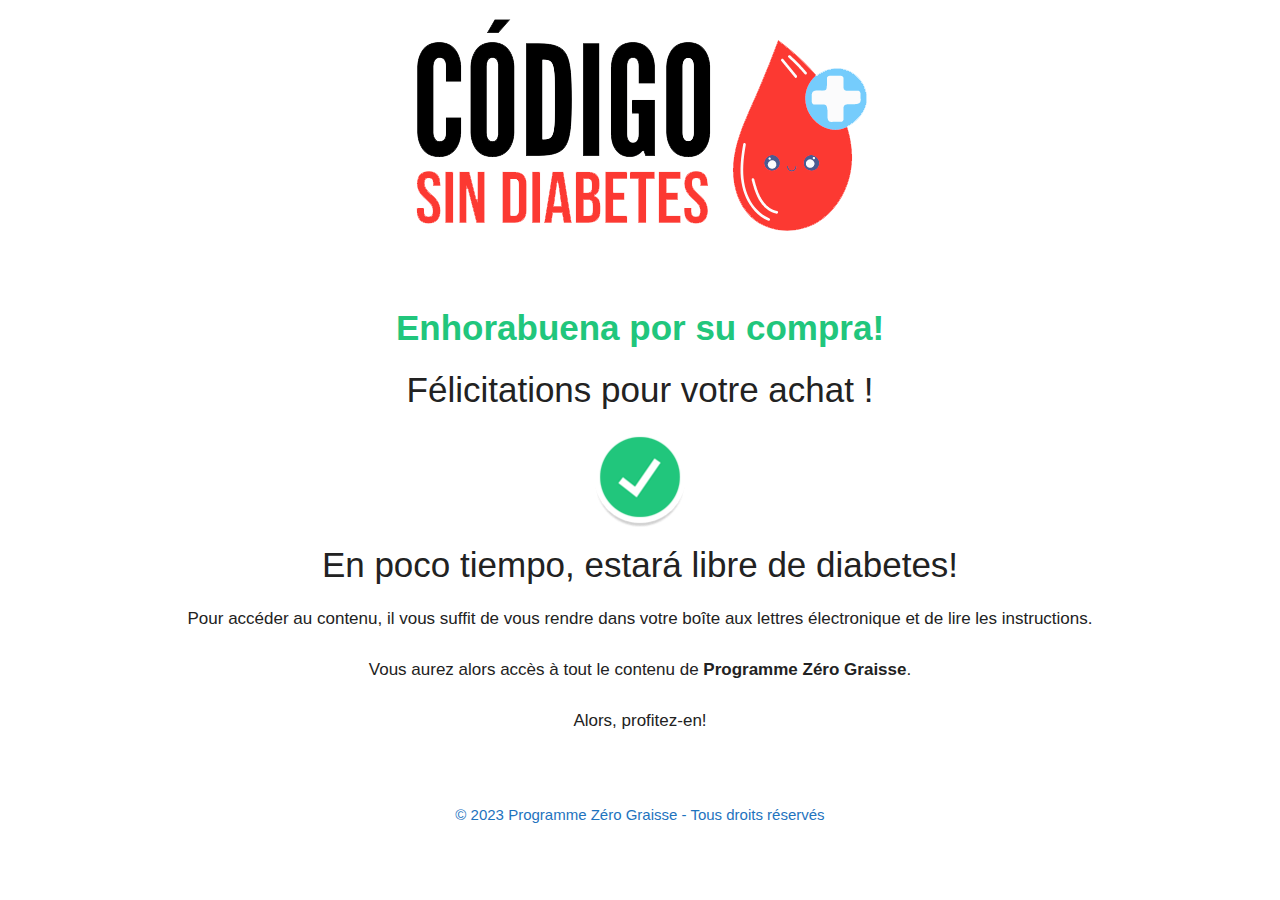
==== final/index.html @ b3cb6d5b "final" ====
<!DOCTYPE html>

<html lang="pt-BR"><head><meta http-equiv="Content-Type" content="text/html; charset=UTF-8">
	<META NAME="robots" CONTENT="noindex,nofollow">
	
<link rel="profile" href="https://gmpg.org/xfn/11">
<title>Programme Zéro Graisse</title>
<meta name="robots" content="max-image-preview:large">
<meta name="viewport" content="width=device-width, initial-scale=1">
<link rel="dns-prefetch" href="https://s.w.org/">
<link rel="stylesheet" id="wp-block-library-css" href="./index_files/style.min.css" media="all">
<link rel="stylesheet" id="generate-style-css" href="./index_files/main.min.css" media="all">
<style id="generate-style-inline-css">
body{background-color:var(--base-2);color:var(--contrast);}a{color:var(--accent);}a{text-decoration:underline;}.entry-title a, .site-branding a, a.button, .wp-block-button__link, .main-navigation a{text-decoration:none;}a:hover, a:focus, a:active{color:var(--contrast);}.wp-block-group__inner-container{max-width:1200px;margin-left:auto;margin-right:auto;}:root{--contrast:#222222;--contrast-2:#575760;--contrast-3:#b2b2be;--base:#f0f0f0;--base-2:#f7f8f9;--base-3:#ffffff;--accent:#1e73be;}.has-contrast-color{color:#222222;}.has-contrast-background-color{background-color:#222222;}.has-contrast-2-color{color:#575760;}.has-contrast-2-background-color{background-color:#575760;}.has-contrast-3-color{color:#b2b2be;}.has-contrast-3-background-color{background-color:#b2b2be;}.has-base-color{color:#f0f0f0;}.has-base-background-color{background-color:#f0f0f0;}.has-base-2-color{color:#f7f8f9;}.has-base-2-background-color{background-color:#f7f8f9;}.has-base-3-color{color:#ffffff;}.has-base-3-background-color{background-color:#ffffff;}.has-accent-color{color:#1e73be;}.has-accent-background-color{background-color:#1e73be;}.top-bar{background-color:#636363;color:#ffffff;}.top-bar a{color:#ffffff;}.top-bar a:hover{color:#303030;}.site-header{background-color:var(--base-3);}.main-title a,.main-title a:hover{color:var(--contrast);}.site-description{color:var(--contrast-2);}.mobile-menu-control-wrapper .menu-toggle,.mobile-menu-control-wrapper .menu-toggle:hover,.mobile-menu-control-wrapper .menu-toggle:focus,.has-inline-mobile-toggle #site-navigation.toggled{background-color:rgba(0, 0, 0, 0.02);}.main-navigation,.main-navigation ul ul{background-color:var(--base-3);}.main-navigation .main-nav ul li a, .main-navigation .menu-toggle, .main-navigation .menu-bar-items{color:var(--contrast);}.main-navigation .main-nav ul li:not([class*="current-menu-"]):hover > a, .main-navigation .main-nav ul li:not([class*="current-menu-"]):focus > a, .main-navigation .main-nav ul li.sfHover:not([class*="current-menu-"]) > a, .main-navigation .menu-bar-item:hover > a, .main-navigation .menu-bar-item.sfHover > a{color:var(--accent);}button.menu-toggle:hover,button.menu-toggle:focus{color:var(--contrast);}.main-navigation .main-nav ul li[class*="current-menu-"] > a{color:var(--accent);}.navigation-search input[type="search"],.navigation-search input[type="search"]:active, .navigation-search input[type="search"]:focus, .main-navigation .main-nav ul li.search-item.active > a, .main-navigation .menu-bar-items .search-item.active > a{color:var(--accent);}.main-navigation ul ul{background-color:var(--base);}.separate-containers .inside-article, .separate-containers .comments-area, .separate-containers .page-header, .one-container .container, .separate-containers .paging-navigation, .inside-page-header{background-color:var(--base-3);}.entry-title a{color:var(--contrast);}.entry-title a:hover{color:var(--contrast-2);}.entry-meta{color:var(--contrast-2);}.sidebar .widget{background-color:var(--base-3);}.footer-widgets{background-color:var(--base-3);}.site-info{background-color:var(--base-3);}input[type="text"],input[type="email"],input[type="url"],input[type="password"],input[type="search"],input[type="tel"],input[type="number"],textarea,select{color:var(--contrast);background-color:var(--base-2);border-color:var(--base);}input[type="text"]:focus,input[type="email"]:focus,input[type="url"]:focus,input[type="password"]:focus,input[type="search"]:focus,input[type="tel"]:focus,input[type="number"]:focus,textarea:focus,select:focus{color:var(--contrast);background-color:var(--base-2);border-color:var(--contrast-3);}button,html input[type="button"],input[type="reset"],input[type="submit"],a.button,a.wp-block-button__link:not(.has-background){color:#ffffff;background-color:#55555e;}button:hover,html input[type="button"]:hover,input[type="reset"]:hover,input[type="submit"]:hover,a.button:hover,button:focus,html input[type="button"]:focus,input[type="reset"]:focus,input[type="submit"]:focus,a.button:focus,a.wp-block-button__link:not(.has-background):active,a.wp-block-button__link:not(.has-background):focus,a.wp-block-button__link:not(.has-background):hover{color:#ffffff;background-color:#3f4047;}a.generate-back-to-top{background-color:rgba( 0,0,0,0.4 );color:#ffffff;}a.generate-back-to-top:hover,a.generate-back-to-top:focus{background-color:rgba( 0,0,0,0.6 );color:#ffffff;}@media (max-width:768px){.main-navigation .menu-bar-item:hover > a, .main-navigation .menu-bar-item.sfHover > a{background:none;color:var(--contrast);}}.nav-below-header .main-navigation .inside-navigation.grid-container, .nav-above-header .main-navigation .inside-navigation.grid-container{padding:0px 20px 0px 20px;}.site-main .wp-block-group__inner-container{padding:40px;}.separate-containers .paging-navigation{padding-top:20px;padding-bottom:20px;}.entry-content .alignwide, body:not(.no-sidebar) .entry-content .alignfull{margin-left:-40px;width:calc(100% + 80px);max-width:calc(100% + 80px);}.rtl .menu-item-has-children .dropdown-menu-toggle{padding-left:20px;}.rtl .main-navigation .main-nav ul li.menu-item-has-children > a{padding-right:20px;}@media (max-width:768px){.separate-containers .inside-article, .separate-containers .comments-area, .separate-containers .page-header, .separate-containers .paging-navigation, .one-container .site-content, .inside-page-header{padding:30px;}.site-main .wp-block-group__inner-container{padding:30px;}.inside-top-bar{padding-right:30px;padding-left:30px;}.inside-header{padding-right:30px;padding-left:30px;}.widget-area .widget{padding-top:30px;padding-right:30px;padding-bottom:30px;padding-left:30px;}.footer-widgets-container{padding-top:30px;padding-right:30px;padding-bottom:30px;padding-left:30px;}.inside-site-info{padding-right:30px;padding-left:30px;}.entry-content .alignwide, body:not(.no-sidebar) .entry-content .alignfull{margin-left:-30px;width:calc(100% + 60px);max-width:calc(100% + 60px);}.one-container .site-main .paging-navigation{margin-bottom:20px;}}/* End cached CSS */.is-right-sidebar{width:30%;}.is-left-sidebar{width:30%;}.site-content .content-area{width:100%;}@media (max-width:768px){.main-navigation .menu-toggle,.sidebar-nav-mobile:not(#sticky-placeholder){display:block;}.main-navigation ul,.gen-sidebar-nav,.main-navigation:not(.slideout-navigation):not(.toggled) .main-nav > ul,.has-inline-mobile-toggle #site-navigation .inside-navigation > *:not(.navigation-search):not(.main-nav){display:none;}.nav-align-right .inside-navigation,.nav-align-center .inside-navigation{justify-content:space-between;}.has-inline-mobile-toggle .mobile-menu-control-wrapper{display:flex;flex-wrap:wrap;}.has-inline-mobile-toggle .inside-header{flex-direction:row;text-align:left;flex-wrap:wrap;}.has-inline-mobile-toggle .header-widget,.has-inline-mobile-toggle #site-navigation{flex-basis:100%;}.nav-float-left .has-inline-mobile-toggle #site-navigation{order:10;}}
</style>

<link rel="stylesheet" id="generate-child-css" href="./index_files/style.css" media="all">

</head>

<body data-rsssl="1" class="page-template page-template-tema-personalizado page-template-tema-personalizado-php page page-id-197 wp-embed-responsive no-sidebar nav-float-right separate-containers header-aligned-left dropdown-hover full-width-content using-mouse" itemtype="https://schema.org/WebPage" itemscope="">

	
		<header class="site-header has-inline-mobile-toggle" id="masthead" aria-label="Site" itemtype="https://schema.org/WPHeader" itemscope="">
			<div class="inside-header grid-container">
				<div class="site-branding">
						<p class="main-title" itemprop="headline"><img src="./index_files/sinsin-logo-pequeno-sem-fundo.png"></p>
						
					</div>	<nav class="main-navigation mobile-menu-control-wrapper" id="mobile-menu-control-wrapper" aria-label="Mobile Toggle">
				<button data-nav="site-navigation" class="menu-toggle" aria-controls="primary-menu" aria-expanded="false">
			<span class="gp-icon icon-menu-bars"><svg viewBox="0 0 512 512" aria-hidden="true" xmlns="http://www.w3.org/2000/svg" width="1em" height="1em"><path d="M0 96c0-13.255 10.745-24 24-24h464c13.255 0 24 10.745 24 24s-10.745 24-24 24H24c-13.255 0-24-10.745-24-24zm0 160c0-13.255 10.745-24 24-24h464c13.255 0 24 10.745 24 24s-10.745 24-24 24H24c-13.255 0-24-10.745-24-24zm0 160c0-13.255 10.745-24 24-24h464c13.255 0 24 10.745 24 24s-10.745 24-24 24H24c-13.255 0-24-10.745-24-24z"></path></svg><svg viewBox="0 0 512 512" aria-hidden="true" xmlns="http://www.w3.org/2000/svg" width="1em" height="1em"><path d="M71.029 71.029c9.373-9.372 24.569-9.372 33.942 0L256 222.059l151.029-151.03c9.373-9.372 24.569-9.372 33.942 0 9.372 9.373 9.372 24.569 0 33.942L289.941 256l151.03 151.029c9.372 9.373 9.372 24.569 0 33.942-9.373 9.372-24.569 9.372-33.942 0L256 289.941l-151.029 151.03c-9.373 9.372-24.569 9.372-33.942 0-9.372-9.373-9.372-24.569 0-33.942L222.059 256 71.029 104.971c-9.372-9.373-9.372-24.569 0-33.942z"></path></svg></span><span class="screen-reader-text">Menu</span>		</button>
	</nav>
			<nav class="main-navigation sub-menu-right" id="site-navigation" aria-label="Primary" itemtype="https://schema.org/SiteNavigationElement" itemscope="">
			<div class="inside-navigation grid-container">
								<button class="menu-toggle" aria-controls="primary-menu" aria-expanded="false">
					<span class="gp-icon icon-menu-bars"><svg viewBox="0 0 512 512" aria-hidden="true" xmlns="http://www.w3.org/2000/svg" width="1em" height="1em"><path d="M0 96c0-13.255 10.745-24 24-24h464c13.255 0 24 10.745 24 24s-10.745 24-24 24H24c-13.255 0-24-10.745-24-24zm0 160c0-13.255 10.745-24 24-24h464c13.255 0 24 10.745 24 24s-10.745 24-24 24H24c-13.255 0-24-10.745-24-24zm0 160c0-13.255 10.745-24 24-24h464c13.255 0 24 10.745 24 24s-10.745 24-24 24H24c-13.255 0-24-10.745-24-24z"></path></svg><svg viewBox="0 0 512 512" aria-hidden="true" xmlns="http://www.w3.org/2000/svg" width="1em" height="1em"><path d="M71.029 71.029c9.373-9.372 24.569-9.372 33.942 0L256 222.059l151.029-151.03c9.373-9.372 24.569-9.372 33.942 0 9.372 9.373 9.372 24.569 0 33.942L289.941 256l151.03 151.029c9.372 9.373 9.372 24.569 0 33.942-9.373 9.372-24.569 9.372-33.942 0L256 289.941l-151.029 151.03c-9.373 9.372-24.569 9.372-33.942 0-9.372-9.373-9.372-24.569 0-33.942L222.059 256 71.029 104.971c-9.372-9.373-9.372-24.569 0-33.942z"></path></svg></span><span class="mobile-menu">Menu</span>				</button>
						<div id="primary-menu" class="main-nav"></div>
					</div>
		</nav>
					</div>
		</header>
		
	<div class="site grid-container container hfeed" id="page">
				<div class="site-content" id="content">
			
	<div class="content-area" id="primary">
		<main class="site-main" id="main">
			
<article id="post-197" class="post-197 page type-page status-publish" itemtype="https://schema.org/CreativeWork" itemscope="">
	<div class="inside-article">
		
			<header class="entry-header" aria-label="Conteúdo">
							</header>

			
		<div class="entry-content" itemprop="text">
			
<h2 class="has-text-align-center"><mark style="background-color:rgba(0, 0, 0, 0);color:#21c67c" class="has-inline-color"><strong>Enhorabuena por su compra!</strong></mark></h2>



<h2 class="has-text-align-center">Félicitations pour votre achat !</h2>


<div class="wp-block-image">
<figure class="aligncenter size-full"><img width="93" height="96" src="./index_files/ico_sucesso.png" alt="" class="wp-image-206"></figure></div>


<h2 class="has-text-align-center">En poco tiempo, estará libre de diabetes!</h2>



<p class="has-text-align-center">Pour accéder au contenu, il vous suffit de vous rendre dans votre boîte aux lettres électronique et de lire les instructions.</p>



<p class="has-text-align-center">Vous aurez alors accès à tout le contenu de <strong>Programme Zéro Graisse</strong>.</p>



<p class="has-text-align-center">Alors, profitez-en!</p>
		</div>

			</div>
</article>
		</main>

			</div>
	
	
	
	</div>
</div>


<div class="site-footer">
			<footer class="site-info" aria-label="Site" itemtype="https://schema.org/WPFooter" itemscope="">
			<div class="inside-site-info grid-container">
								<div class="copyright-bar">
					<a href=""><span class="copyright">© 2023 <span id="site-name-footer">Programme Zéro Graisse</span></span> - Tous droits réservés</a>				</div>
			</div>
		</footer>
		</div>

<script id="generate-a11y">!function(){"use strict";if("querySelector"in document&&"addEventListener"in window){var e=document.body;e.addEventListener("mousedown",function(){e.classList.add("using-mouse")}),e.addEventListener("keydown",function(){e.classList.remove("using-mouse")})}}();</script>

<script id="generate-menu-js-extra">
var generatepressMenu = {"toggleOpenedSubMenus":"1","openSubMenuLabel":"Open Sub-Menu","closeSubMenuLabel":"Close Sub-Menu"};
</script>
<script src="./index_files/menu.min.js.download" id="generate-menu-js"></script>

<style>
#masthead{background-color: ; color: #FFFFFF; font-size: 1.5em; font-weight: bold;}
#primary-menu{background-color: ;color: #FFFFFF;}
header h1{color: #21c67c;}

	.inside-header{justify-content: center;flex-direction: column;text-align: center;}
	#site-navigation{margin: 0 !important;}
</style>

	<script>
		//add texto
		document.getElementById("primary-menu").innerText = "";
		document.getElementById("site-name-footer").innerText = "Programme Zéro Graisse";
		
		//muda logo
		x=document.getElementsByClassName("main-title");  // Find the elements
		for(var i = 0; i < x.length; i++){
			x[i].innerHTML='<img src="./index_files/sinsin-logo-pequeno-sem-fundo.png"/>';    // Change the content
		}
	</script>

<script type="text/javascript" id="">window.smartlook||function(a){var b=smartlook=function(){b.api.push(arguments)},c=a.getElementsByTagName("head")[0];a=a.createElement("script");b.api=[];a.async=!0;a.type="text/javascript";a.charset="utf-8";a.src="https://web-sdk.smartlook.com/recorder.js";c.appendChild(a)}(document);smartlook("init","289cd731c115b1c9433d11e1bbe26d29918992ef",{region:"eu"});</script><script type="text/javascript" id="">(function(a,e,b,f,g,c,d){a[b]=a[b]||function(){(a[b].q=a[b].q||[]).push(arguments)};c=e.createElement(f);c.async=1;c.src="https://www.clarity.ms/tag/"+g;d=e.getElementsByTagName(f)[0];d.parentNode.insertBefore(c,d)})(window,document,"clarity","script","cnlszxvyq6");</script>
	
</body>
</html>
---- final/index_files/style.min.css ----
@charset "UTF-8";.wp-block-archives-dropdown label{display:block}.wp-block-avatar.aligncenter{text-align:center}.wp-block-audio{margin:0 0 1em}.wp-block-audio figcaption{margin-top:.5em;margin-bottom:1em}.wp-block-audio audio{width:100%;min-width:300px}.wp-block-button__link{color:#fff;background-color:#32373c;border-radius:9999px;box-shadow:none;cursor:pointer;display:inline-block;font-size:1.125em;padding:calc(.667em + 2px) calc(1.333em + 2px);text-align:center;text-decoration:none;word-break:break-word;box-sizing:border-box}.wp-block-button__link:active,.wp-block-button__link:focus,.wp-block-button__link:hover,.wp-block-button__link:visited{color:#fff}.wp-block-button__link.aligncenter{text-align:center}.wp-block-button__link.alignright{text-align:right}.wp-block-buttons>.wp-block-button.has-custom-width{max-width:none}.wp-block-buttons>.wp-block-button.has-custom-width .wp-block-button__link{width:100%}.wp-block-buttons>.wp-block-button.has-custom-font-size .wp-block-button__link{font-size:inherit}.wp-block-buttons>.wp-block-button.wp-block-button__width-25{width:calc(25% - var(--wp--style--block-gap, .5em)*0.75)}.wp-block-buttons>.wp-block-button.wp-block-button__width-50{width:calc(50% - var(--wp--style--block-gap, .5em)*0.5)}.wp-block-buttons>.wp-block-button.wp-block-button__width-75{width:calc(75% - var(--wp--style--block-gap, .5em)*0.25)}.wp-block-buttons>.wp-block-button.wp-block-button__width-100{width:100%;flex-basis:100%}.wp-block-buttons.is-vertical>.wp-block-button.wp-block-button__width-25{width:25%}.wp-block-buttons.is-vertical>.wp-block-button.wp-block-button__width-50{width:50%}.wp-block-buttons.is-vertical>.wp-block-button.wp-block-button__width-75{width:75%}.wp-block-button.is-style-squared,.wp-block-button__link.wp-block-button.is-style-squared{border-radius:0}.wp-block-button.no-border-radius,.wp-block-button__link.no-border-radius{border-radius:0!important}.is-style-outline>:where(.wp-block-button__link),:where(.wp-block-button__link).is-style-outline{border:2px solid;padding:.667em 1.333em}.is-style-outline>.wp-block-button__link:not(.has-text-color),.wp-block-button__link.is-style-outline:not(.has-text-color){color:currentColor}.is-style-outline>.wp-block-button__link:not(.has-background),.wp-block-button__link.is-style-outline:not(.has-background){background-color:transparent}.wp-block-buttons.is-vertical{flex-direction:column}.wp-block-buttons.is-vertical>.wp-block-button:last-child{margin-bottom:0}.wp-block-buttons>.wp-block-button{display:inline-block;margin:0}.wp-block-buttons.is-content-justification-left{justify-content:flex-start}.wp-block-buttons.is-content-justification-left.is-vertical{align-items:flex-start}.wp-block-buttons.is-content-justification-center{justify-content:center}.wp-block-buttons.is-content-justification-center.is-vertical{align-items:center}.wp-block-buttons.is-content-justification-right{justify-content:flex-end}.wp-block-buttons.is-content-justification-right.is-vertical{align-items:flex-end}.wp-block-buttons.is-content-justification-space-between{justify-content:space-between}.wp-block-buttons.aligncenter{text-align:center}.wp-block-buttons:not(.is-content-justification-space-between,.is-content-justification-right,.is-content-justification-left,.is-content-justification-center) .wp-block-button.aligncenter{margin-left:auto;margin-right:auto;width:100%}.wp-block-button.aligncenter,.wp-block-calendar{text-align:center}.wp-block-calendar tbody td,.wp-block-calendar th{padding:.25em;border:1px solid #ddd}.wp-block-calendar tfoot td{border:none}.wp-block-calendar table{width:100%;border-collapse:collapse}.wp-block-calendar table th{font-weight:400;background:#ddd}.wp-block-calendar a{text-decoration:underline}.wp-block-calendar table caption,.wp-block-calendar table tbody{color:#40464d}.wp-block-categories.alignleft{margin-right:2em}.wp-block-categories.alignright{margin-left:2em}.wp-block-code code{display:block;font-family:inherit;overflow-wrap:break-word;white-space:pre-wrap}.wp-block-columns{display:flex;margin-bottom:1.75em;box-sizing:border-box;flex-wrap:wrap!important;align-items:normal!important}@media (min-width:782px){.wp-block-columns{flex-wrap:nowrap!important}}.wp-block-columns.are-vertically-aligned-top{align-items:flex-start}.wp-block-columns.are-vertically-aligned-center{align-items:center}.wp-block-columns.are-vertically-aligned-bottom{align-items:flex-end}@media (max-width:781px){.wp-block-columns:not(.is-not-stacked-on-mobile)>.wp-block-column{flex-basis:100%!important}}@media (min-width:782px){.wp-block-columns:not(.is-not-stacked-on-mobile)>.wp-block-column{flex-basis:0;flex-grow:1}.wp-block-columns:not(.is-not-stacked-on-mobile)>.wp-block-column[style*=flex-basis]{flex-grow:0}}.wp-block-columns.is-not-stacked-on-mobile{flex-wrap:nowrap!important}.wp-block-columns.is-not-stacked-on-mobile>.wp-block-column{flex-basis:0;flex-grow:1}.wp-block-columns.is-not-stacked-on-mobile>.wp-block-column[style*=flex-basis]{flex-grow:0}:where(.wp-block-columns.has-background){padding:1.25em 2.375em}.wp-block-column{flex-grow:1;min-width:0;word-break:break-word;overflow-wrap:break-word}.wp-block-column.is-vertically-aligned-top{align-self:flex-start}.wp-block-column.is-vertically-aligned-center{align-self:center}.wp-block-column.is-vertically-aligned-bottom{align-self:flex-end}.wp-block-column.is-vertically-aligned-bottom,.wp-block-column.is-vertically-aligned-center,.wp-block-column.is-vertically-aligned-top{width:100%}.wp-block-comments-pagination>.wp-block-comments-pagination-next,.wp-block-comments-pagination>.wp-block-comments-pagination-numbers,.wp-block-comments-pagination>.wp-block-comments-pagination-previous{margin-right:.5em;margin-bottom:.5em}.wp-block-comments-pagination>.wp-block-comments-pagination-next:last-child,.wp-block-comments-pagination>.wp-block-comments-pagination-numbers:last-child,.wp-block-comments-pagination>.wp-block-comments-pagination-previous:last-child{margin-right:0}.wp-block-comments-pagination .wp-block-comments-pagination-previous-arrow{margin-right:1ch;display:inline-block}.wp-block-comments-pagination .wp-block-comments-pagination-previous-arrow:not(.is-arrow-chevron){transform:scaleX(1)}.wp-block-comments-pagination .wp-block-comments-pagination-next-arrow{margin-left:1ch;display:inline-block}.wp-block-comments-pagination .wp-block-comments-pagination-next-arrow:not(.is-arrow-chevron){transform:scaleX(1)}.wp-block-comments-pagination.aligncenter{justify-content:center}.wp-block-comment-template{margin-bottom:0;max-width:100%;list-style:none;padding:0}.wp-block-comment-template li{clear:both}.wp-block-comment-template ol{margin-bottom:0;max-width:100%;list-style:none;padding-left:2rem}.wp-block-cover,.wp-block-cover-image{position:relative;background-size:cover;background-position:50%;min-height:430px;width:100%;display:flex;justify-content:center;align-items:center;padding:1em;box-sizing:border-box}.wp-block-cover-image.has-parallax,.wp-block-cover.has-parallax{background-attachment:fixed}@supports (-webkit-touch-callout:inherit){.wp-block-cover-image.has-parallax,.wp-block-cover.has-parallax{background-attachment:scroll}}@media (prefers-reduced-motion:reduce){.wp-block-cover-image.has-parallax,.wp-block-cover.has-parallax{background-attachment:scroll}}.wp-block-cover-image.is-repeated,.wp-block-cover.is-repeated{background-repeat:repeat;background-size:auto}.wp-block-cover-image.has-background-dim:not([class*=-background-color]),.wp-block-cover-image .has-background-dim:not([class*=-background-color]),.wp-block-cover.has-background-dim:not([class*=-background-color]),.wp-block-cover .has-background-dim:not([class*=-background-color]){background-color:#000}.wp-block-cover-image .has-background-dim.has-background-gradient,.wp-block-cover .has-background-dim.has-background-gradient{background-color:transparent}.wp-block-cover-image.has-background-dim:before,.wp-block-cover.has-background-dim:before{content:"";background-color:inherit}.wp-block-cover-image.has-background-dim:not(.has-background-gradient):before,.wp-block-cover-image .wp-block-cover__background,.wp-block-cover-image .wp-block-cover__gradient-background,.wp-block-cover.has-background-dim:not(.has-background-gradient):before,.wp-block-cover .wp-block-cover__background,.wp-block-cover .wp-block-cover__gradient-background{position:absolute;top:0;left:0;bottom:0;right:0;z-index:1;opacity:.5}.wp-block-cover-image.has-background-dim.has-background-dim-10 .wp-block-cover__background,.wp-block-cover-image.has-background-dim.has-background-dim-10 .wp-block-cover__gradient-background,.wp-block-cover-image.has-background-dim.has-background-dim-10:not(.has-background-gradient):before,.wp-block-cover.has-background-dim.has-background-dim-10 .wp-block-cover__background,.wp-block-cover.has-background-dim.has-background-dim-10 .wp-block-cover__gradient-background,.wp-block-cover.has-background-dim.has-background-dim-10:not(.has-background-gradient):before{opacity:.1}.wp-block-cover-image.has-background-dim.has-background-dim-20 .wp-block-cover__background,.wp-block-cover-image.has-background-dim.has-background-dim-20 .wp-block-cover__gradient-background,.wp-block-cover-image.has-background-dim.has-background-dim-20:not(.has-background-gradient):before,.wp-block-cover.has-background-dim.has-background-dim-20 .wp-block-cover__background,.wp-block-cover.has-background-dim.has-background-dim-20 .wp-block-cover__gradient-background,.wp-block-cover.has-background-dim.has-background-dim-20:not(.has-background-gradient):before{opacity:.2}.wp-block-cover-image.has-background-dim.has-background-dim-30 .wp-block-cover__background,.wp-block-cover-image.has-background-dim.has-background-dim-30 .wp-block-cover__gradient-background,.wp-block-cover-image.has-background-dim.has-background-dim-30:not(.has-background-gradient):before,.wp-block-cover.has-background-dim.has-background-dim-30 .wp-block-cover__background,.wp-block-cover.has-background-dim.has-background-dim-30 .wp-block-cover__gradient-background,.wp-block-cover.has-background-dim.has-background-dim-30:not(.has-background-gradient):before{opacity:.3}.wp-block-cover-image.has-background-dim.has-background-dim-40 .wp-block-cover__background,.wp-block-cover-image.has-background-dim.has-background-dim-40 .wp-block-cover__gradient-background,.wp-block-cover-image.has-background-dim.has-background-dim-40:not(.has-background-gradient):before,.wp-block-cover.has-background-dim.has-background-dim-40 .wp-block-cover__background,.wp-block-cover.has-background-dim.has-background-dim-40 .wp-block-cover__gradient-background,.wp-block-cover.has-background-dim.has-background-dim-40:not(.has-background-gradient):before{opacity:.4}.wp-block-cover-image.has-background-dim.has-background-dim-50 .wp-block-cover__background,.wp-block-cover-image.has-background-dim.has-background-dim-50 .wp-block-cover__gradient-background,.wp-block-cover-image.has-background-dim.has-background-dim-50:not(.has-background-gradient):before,.wp-block-cover.has-background-dim.has-background-dim-50 .wp-block-cover__background,.wp-block-cover.has-background-dim.has-background-dim-50 .wp-block-cover__gradient-background,.wp-block-cover.has-background-dim.has-background-dim-50:not(.has-background-gradient):before{opacity:.5}.wp-block-cover-image.has-background-dim.has-background-dim-60 .wp-block-cover__background,.wp-block-cover-image.has-background-dim.has-background-dim-60 .wp-block-cover__gradient-background,.wp-block-cover-image.has-background-dim.has-background-dim-60:not(.has-background-gradient):before,.wp-block-cover.has-background-dim.has-background-dim-60 .wp-block-cover__background,.wp-block-cover.has-background-dim.has-background-dim-60 .wp-block-cover__gradient-background,.wp-block-cover.has-background-dim.has-background-dim-60:not(.has-background-gradient):before{opacity:.6}.wp-block-cover-image.has-background-dim.has-background-dim-70 .wp-block-cover__background,.wp-block-cover-image.has-background-dim.has-background-dim-70 .wp-block-cover__gradient-background,.wp-block-cover-image.has-background-dim.has-background-dim-70:not(.has-background-gradient):before,.wp-block-cover.has-background-dim.has-background-dim-70 .wp-block-cover__background,.wp-block-cover.has-background-dim.has-background-dim-70 .wp-block-cover__gradient-background,.wp-block-cover.has-background-dim.has-background-dim-70:not(.has-background-gradient):before{opacity:.7}.wp-block-cover-image.has-background-dim.has-background-dim-80 .wp-block-cover__background,.wp-block-cover-image.has-background-dim.has-background-dim-80 .wp-block-cover__gradient-background,.wp-block-cover-image.has-background-dim.has-background-dim-80:not(.has-background-gradient):before,.wp-block-cover.has-background-dim.has-background-dim-80 .wp-block-cover__background,.wp-block-cover.has-background-dim.has-background-dim-80 .wp-block-cover__gradient-background,.wp-block-cover.has-background-dim.has-background-dim-80:not(.has-background-gradient):before{opacity:.8}.wp-block-cover-image.has-background-dim.has-background-dim-90 .wp-block-cover__background,.wp-block-cover-image.has-background-dim.has-background-dim-90 .wp-block-cover__gradient-background,.wp-block-cover-image.has-background-dim.has-background-dim-90:not(.has-background-gradient):before,.wp-block-cover.has-background-dim.has-background-dim-90 .wp-block-cover__background,.wp-block-cover.has-background-dim.has-background-dim-90 .wp-block-cover__gradient-background,.wp-block-cover.has-background-dim.has-background-dim-90:not(.has-background-gradient):before{opacity:.9}.wp-block-cover-image.has-background-dim.has-background-dim-100 .wp-block-cover__background,.wp-block-cover-image.has-background-dim.has-background-dim-100 .wp-block-cover__gradient-background,.wp-block-cover-image.has-background-dim.has-background-dim-100:not(.has-background-gradient):before,.wp-block-cover.has-background-dim.has-background-dim-100 .wp-block-cover__background,.wp-block-cover.has-background-dim.has-background-dim-100 .wp-block-cover__gradient-background,.wp-block-cover.has-background-dim.has-background-dim-100:not(.has-background-gradient):before{opacity:1}.wp-block-cover-image .wp-block-cover__background.has-background-dim.has-background-dim-0,.wp-block-cover-image .wp-block-cover__gradient-background.has-background-dim.has-background-dim-0,.wp-block-cover .wp-block-cover__background.has-background-dim.has-background-dim-0,.wp-block-cover .wp-block-cover__gradient-background.has-background-dim.has-background-dim-0{opacity:0}.wp-block-cover-image .wp-block-cover__background.has-background-dim.has-background-dim-10,.wp-block-cover-image .wp-block-cover__gradient-background.has-background-dim.has-background-dim-10,.wp-block-cover .wp-block-cover__background.has-background-dim.has-background-dim-10,.wp-block-cover .wp-block-cover__gradient-background.has-background-dim.has-background-dim-10{opacity:.1}.wp-block-cover-image .wp-block-cover__background.has-background-dim.has-background-dim-20,.wp-block-cover-image .wp-block-cover__gradient-background.has-background-dim.has-background-dim-20,.wp-block-cover .wp-block-cover__background.has-background-dim.has-background-dim-20,.wp-block-cover .wp-block-cover__gradient-background.has-background-dim.has-background-dim-20{opacity:.2}.wp-block-cover-image .wp-block-cover__background.has-background-dim.has-background-dim-30,.wp-block-cover-image .wp-block-cover__gradient-background.has-background-dim.has-background-dim-30,.wp-block-cover .wp-block-cover__background.has-background-dim.has-background-dim-30,.wp-block-cover .wp-block-cover__gradient-background.has-background-dim.has-background-dim-30{opacity:.3}.wp-block-cover-image .wp-block-cover__background.has-background-dim.has-background-dim-40,.wp-block-cover-image .wp-block-cover__gradient-background.has-background-dim.has-background-dim-40,.wp-block-cover .wp-block-cover__background.has-background-dim.has-background-dim-40,.wp-block-cover .wp-block-cover__gradient-background.has-background-dim.has-background-dim-40{opacity:.4}.wp-block-cover-image .wp-block-cover__background.has-background-dim.has-background-dim-50,.wp-block-cover-image .wp-block-cover__gradient-background.has-background-dim.has-background-dim-50,.wp-block-cover .wp-block-cover__background.has-background-dim.has-background-dim-50,.wp-block-cover .wp-block-cover__gradient-background.has-background-dim.has-background-dim-50{opacity:.5}.wp-block-cover-image .wp-block-cover__background.has-background-dim.has-background-dim-60,.wp-block-cover-image .wp-block-cover__gradient-background.has-background-dim.has-background-dim-60,.wp-block-cover .wp-block-cover__background.has-background-dim.has-background-dim-60,.wp-block-cover .wp-block-cover__gradient-background.has-background-dim.has-background-dim-60{opacity:.6}.wp-block-cover-image .wp-block-cover__background.has-background-dim.has-background-dim-70,.wp-block-cover-image .wp-block-cover__gradient-background.has-background-dim.has-background-dim-70,.wp-block-cover .wp-block-cover__background.has-background-dim.has-background-dim-70,.wp-block-cover .wp-block-cover__gradient-background.has-background-dim.has-background-dim-70{opacity:.7}.wp-block-cover-image .wp-block-cover__background.has-background-dim.has-background-dim-80,.wp-block-cover-image .wp-block-cover__gradient-background.has-background-dim.has-background-dim-80,.wp-block-cover .wp-block-cover__background.has-background-dim.has-background-dim-80,.wp-block-cover .wp-block-cover__gradient-background.has-background-dim.has-background-dim-80{opacity:.8}.wp-block-cover-image .wp-block-cover__background.has-background-dim.has-background-dim-90,.wp-block-cover-image .wp-block-cover__gradient-background.has-background-dim.has-background-dim-90,.wp-block-cover .wp-block-cover__background.has-background-dim.has-background-dim-90,.wp-block-cover .wp-block-cover__gradient-background.has-background-dim.has-background-dim-90{opacity:.9}.wp-block-cover-image .wp-block-cover__background.has-background-dim.has-background-dim-100,.wp-block-cover-image .wp-block-cover__gradient-background.has-background-dim.has-background-dim-100,.wp-block-cover .wp-block-cover__background.has-background-dim.has-background-dim-100,.wp-block-cover .wp-block-cover__gradient-background.has-background-dim.has-background-dim-100{opacity:1}.wp-block-cover-image .block-library-cover__padding-visualizer,.wp-block-cover .block-library-cover__padding-visualizer{z-index:2}.wp-block-cover-image.alignleft,.wp-block-cover-image.alignright,.wp-block-cover.alignleft,.wp-block-cover.alignright{max-width:420px;width:100%}.wp-block-cover-image:after,.wp-block-cover:after{display:block;content:"";font-size:0;min-height:inherit}@supports (position:sticky){.wp-block-cover-image:after,.wp-block-cover:after{content:none}}.wp-block-cover-image.aligncenter,.wp-block-cover-image.alignleft,.wp-block-cover-image.alignright,.wp-block-cover.aligncenter,.wp-block-cover.alignleft,.wp-block-cover.alignright{display:flex}.wp-block-cover-image .wp-block-cover__inner-container,.wp-block-cover .wp-block-cover__inner-container{width:100%;z-index:1;color:#fff}.wp-block-cover-image.is-light .wp-block-cover__inner-container,.wp-block-cover.is-light .wp-block-cover__inner-container{color:#000}.wp-block-cover-image h1:not(.has-text-color),.wp-block-cover-image h2:not(.has-text-color),.wp-block-cover-image h3:not(.has-text-color),.wp-block-cover-image h4:not(.has-text-color),.wp-block-cover-image h5:not(.has-text-color),.wp-block-cover-image h6:not(.has-text-color),.wp-block-cover-image p:not(.has-text-color),.wp-block-cover h1:not(.has-text-color),.wp-block-cover h2:not(.has-text-color),.wp-block-cover h3:not(.has-text-color),.wp-block-cover h4:not(.has-text-color),.wp-block-cover h5:not(.has-text-color),.wp-block-cover h6:not(.has-text-color),.wp-block-cover p:not(.has-text-color){color:inherit}.wp-block-cover-image.is-position-top-left,.wp-block-cover.is-position-top-left{align-items:flex-start;justify-content:flex-start}.wp-block-cover-image.is-position-top-center,.wp-block-cover.is-position-top-center{align-items:flex-start;justify-content:center}.wp-block-cover-image.is-position-top-right,.wp-block-cover.is-position-top-right{align-items:flex-start;justify-content:flex-end}.wp-block-cover-image.is-position-center-left,.wp-block-cover.is-position-center-left{align-items:center;justify-content:flex-start}.wp-block-cover-image.is-position-center-center,.wp-block-cover.is-position-center-center{align-items:center;justify-content:center}.wp-block-cover-image.is-position-center-right,.wp-block-cover.is-position-center-right{align-items:center;justify-content:flex-end}.wp-block-cover-image.is-position-bottom-left,.wp-block-cover.is-position-bottom-left{align-items:flex-end;justify-content:flex-start}.wp-block-cover-image.is-position-bottom-center,.wp-block-cover.is-position-bottom-center{align-items:flex-end;justify-content:center}.wp-block-cover-image.is-position-bottom-right,.wp-block-cover.is-position-bottom-right{align-items:flex-end;justify-content:flex-end}.wp-block-cover-image.has-custom-content-position.has-custom-content-position .wp-block-cover__inner-container,.wp-block-cover.has-custom-content-position.has-custom-content-position .wp-block-cover__inner-container{margin:0;width:auto}.wp-block-cover-image img.wp-block-cover__image-background,.wp-block-cover-image video.wp-block-cover__video-background,.wp-block-cover img.wp-block-cover__image-background,.wp-block-cover video.wp-block-cover__video-background{position:absolute;top:0;left:0;right:0;bottom:0;margin:0;padding:0;width:100%;height:100%;max-width:none;max-height:none;-o-object-fit:cover;object-fit:cover;outline:none;border:none;box-shadow:none}.wp-block-cover__image-background,.wp-block-cover__video-background{z-index:0}.wp-block-cover-image-text,.wp-block-cover-image-text a,.wp-block-cover-image-text a:active,.wp-block-cover-image-text a:focus,.wp-block-cover-image-text a:hover,.wp-block-cover-text,.wp-block-cover-text a,.wp-block-cover-text a:active,.wp-block-cover-text a:focus,.wp-block-cover-text a:hover,section.wp-block-cover-image h2,section.wp-block-cover-image h2 a,section.wp-block-cover-image h2 a:active,section.wp-block-cover-image h2 a:focus,section.wp-block-cover-image h2 a:hover{color:#fff}.wp-block-cover-image .wp-block-cover.has-left-content{justify-content:flex-start}.wp-block-cover-image .wp-block-cover.has-right-content{justify-content:flex-end}.wp-block-cover-image.has-left-content .wp-block-cover-image-text,.wp-block-cover.has-left-content .wp-block-cover-text,section.wp-block-cover-image.has-left-content>h2{margin-left:0;text-align:left}.wp-block-cover-image.has-right-content .wp-block-cover-image-text,.wp-block-cover.has-right-content .wp-block-cover-text,section.wp-block-cover-image.has-right-content>h2{margin-right:0;text-align:right}.wp-block-cover-image .wp-block-cover-image-text,.wp-block-cover .wp-block-cover-text,section.wp-block-cover-image>h2{font-size:2em;line-height:1.25;z-index:1;margin-bottom:0;max-width:840px;padding:.44em;text-align:center}.wp-block-embed.alignleft,.wp-block-embed.alignright,.wp-block[data-align=left]>[data-type="core/embed"],.wp-block[data-align=right]>[data-type="core/embed"]{max-width:360px;width:100%}.wp-block-embed.alignleft .wp-block-embed__wrapper,.wp-block-embed.alignright .wp-block-embed__wrapper,.wp-block[data-align=left]>[data-type="core/embed"] .wp-block-embed__wrapper,.wp-block[data-align=right]>[data-type="core/embed"] .wp-block-embed__wrapper{min-width:280px}.wp-block-cover .wp-block-embed{min-width:320px;min-height:240px}.wp-block-embed{margin:0 0 1em;overflow-wrap:break-word}.wp-block-embed figcaption{margin-top:.5em;margin-bottom:1em}.wp-block-embed iframe{max-width:100%}.wp-block-embed__wrapper{position:relative}.wp-embed-responsive .wp-has-aspect-ratio .wp-block-embed__wrapper:before{content:"";display:block;padding-top:50%}.wp-embed-responsive .wp-has-aspect-ratio iframe{position:absolute;top:0;right:0;bottom:0;left:0;height:100%;width:100%}.wp-embed-responsive .wp-embed-aspect-21-9 .wp-block-embed__wrapper:before{padding-top:42.85%}.wp-embed-responsive .wp-embed-aspect-18-9 .wp-block-embed__wrapper:before{padding-top:50%}.wp-embed-responsive .wp-embed-aspect-16-9 .wp-block-embed__wrapper:before{padding-top:56.25%}.wp-embed-responsive .wp-embed-aspect-4-3 .wp-block-embed__wrapper:before{padding-top:75%}.wp-embed-responsive .wp-embed-aspect-1-1 .wp-block-embed__wrapper:before{padding-top:100%}.wp-embed-responsive .wp-embed-aspect-9-16 .wp-block-embed__wrapper:before{padding-top:177.77%}.wp-embed-responsive .wp-embed-aspect-1-2 .wp-block-embed__wrapper:before{padding-top:200%}.wp-block-file{margin-bottom:1.5em}.wp-block-file.aligncenter{text-align:center}.wp-block-file.alignright{text-align:right}.wp-block-file .wp-block-file__embed{margin-bottom:1em}.wp-block-file .wp-block-file__button{background:#32373c;border-radius:2em;color:#fff;font-size:.8em;padding:.5em 1em}.wp-block-file a.wp-block-file__button{text-decoration:none}.wp-block-file a.wp-block-file__button:active,.wp-block-file a.wp-block-file__button:focus,.wp-block-file a.wp-block-file__button:hover,.wp-block-file a.wp-block-file__button:visited{box-shadow:none;color:#fff;opacity:.85;text-decoration:none}.wp-block-file *+.wp-block-file__button{margin-left:.75em}.blocks-gallery-grid:not(.has-nested-images),.wp-block-gallery:not(.has-nested-images){display:flex;flex-wrap:wrap;list-style-type:none;padding:0;margin:0}.blocks-gallery-grid:not(.has-nested-images) .blocks-gallery-image,.blocks-gallery-grid:not(.has-nested-images) .blocks-gallery-item,.wp-block-gallery:not(.has-nested-images) .blocks-gallery-image,.wp-block-gallery:not(.has-nested-images) .blocks-gallery-item{margin:0 1em 1em 0;display:flex;flex-grow:1;flex-direction:column;justify-content:center;position:relative;width:calc(50% - 1em)}.blocks-gallery-grid:not(.has-nested-images) .blocks-gallery-image:nth-of-type(2n),.blocks-gallery-grid:not(.has-nested-images) .blocks-gallery-item:nth-of-type(2n),.wp-block-gallery:not(.has-nested-images) .blocks-gallery-image:nth-of-type(2n),.wp-block-gallery:not(.has-nested-images) .blocks-gallery-item:nth-of-type(2n){margin-right:0}.blocks-gallery-grid:not(.has-nested-images) .blocks-gallery-image figure,.blocks-gallery-grid:not(.has-nested-images) .blocks-gallery-item figure,.wp-block-gallery:not(.has-nested-images) .blocks-gallery-image figure,.wp-block-gallery:not(.has-nested-images) .blocks-gallery-item figure{margin:0;height:100%;display:flex;align-items:flex-end;justify-content:flex-start}.blocks-gallery-grid:not(.has-nested-images) .blocks-gallery-image img,.blocks-gallery-grid:not(.has-nested-images) .blocks-gallery-item img,.wp-block-gallery:not(.has-nested-images) .blocks-gallery-image img,.wp-block-gallery:not(.has-nested-images) .blocks-gallery-item img{display:block;max-width:100%;height:auto;width:auto}.blocks-gallery-grid:not(.has-nested-images) .blocks-gallery-image figcaption,.blocks-gallery-grid:not(.has-nested-images) .blocks-gallery-item figcaption,.wp-block-gallery:not(.has-nested-images) .blocks-gallery-image figcaption,.wp-block-gallery:not(.has-nested-images) .blocks-gallery-item figcaption{position:absolute;bottom:0;width:100%;max-height:100%;overflow:auto;padding:3em .77em .7em;color:#fff;text-align:center;font-size:.8em;background:linear-gradient(0deg,rgba(0,0,0,.7),rgba(0,0,0,.3) 70%,transparent);box-sizing:border-box;margin:0;z-index:2}.blocks-gallery-grid:not(.has-nested-images) .blocks-gallery-image figcaption img,.blocks-gallery-grid:not(.has-nested-images) .blocks-gallery-item figcaption img,.wp-block-gallery:not(.has-nested-images) .blocks-gallery-image figcaption img,.wp-block-gallery:not(.has-nested-images) .blocks-gallery-item figcaption img{display:inline}.blocks-gallery-grid:not(.has-nested-images) figcaption,.wp-block-gallery:not(.has-nested-images) figcaption{flex-grow:1}.blocks-gallery-grid:not(.has-nested-images).is-cropped .blocks-gallery-image a,.blocks-gallery-grid:not(.has-nested-images).is-cropped .blocks-gallery-image img,.blocks-gallery-grid:not(.has-nested-images).is-cropped .blocks-gallery-item a,.blocks-gallery-grid:not(.has-nested-images).is-cropped .blocks-gallery-item img,.wp-block-gallery:not(.has-nested-images).is-cropped .blocks-gallery-image a,.wp-block-gallery:not(.has-nested-images).is-cropped .blocks-gallery-image img,.wp-block-gallery:not(.has-nested-images).is-cropped .blocks-gallery-item a,.wp-block-gallery:not(.has-nested-images).is-cropped .blocks-gallery-item img{width:100%;height:100%;flex:1;-o-object-fit:cover;object-fit:cover}.blocks-gallery-grid:not(.has-nested-images).columns-1 .blocks-gallery-image,.blocks-gallery-grid:not(.has-nested-images).columns-1 .blocks-gallery-item,.wp-block-gallery:not(.has-nested-images).columns-1 .blocks-gallery-image,.wp-block-gallery:not(.has-nested-images).columns-1 .blocks-gallery-item{width:100%;margin-right:0}@media (min-width:600px){.blocks-gallery-grid:not(.has-nested-images).columns-3 .blocks-gallery-image,.blocks-gallery-grid:not(.has-nested-images).columns-3 .blocks-gallery-item,.wp-block-gallery:not(.has-nested-images).columns-3 .blocks-gallery-image,.wp-block-gallery:not(.has-nested-images).columns-3 .blocks-gallery-item{width:calc(33.33333% - .66667em);margin-right:1em}.blocks-gallery-grid:not(.has-nested-images).columns-4 .blocks-gallery-image,.blocks-gallery-grid:not(.has-nested-images).columns-4 .blocks-gallery-item,.wp-block-gallery:not(.has-nested-images).columns-4 .blocks-gallery-image,.wp-block-gallery:not(.has-nested-images).columns-4 .blocks-gallery-item{width:calc(25% - .75em);margin-right:1em}.blocks-gallery-grid:not(.has-nested-images).columns-5 .blocks-gallery-image,.blocks-gallery-grid:not(.has-nested-images).columns-5 .blocks-gallery-item,.wp-block-gallery:not(.has-nested-images).columns-5 .blocks-gallery-image,.wp-block-gallery:not(.has-nested-images).columns-5 .blocks-gallery-item{width:calc(20% - .8em);margin-right:1em}.blocks-gallery-grid:not(.has-nested-images).columns-6 .blocks-gallery-image,.blocks-gallery-grid:not(.has-nested-images).columns-6 .blocks-gallery-item,.wp-block-gallery:not(.has-nested-images).columns-6 .blocks-gallery-image,.wp-block-gallery:not(.has-nested-images).columns-6 .blocks-gallery-item{width:calc(16.66667% - .83333em);margin-right:1em}.blocks-gallery-grid:not(.has-nested-images).columns-7 .blocks-gallery-image,.blocks-gallery-grid:not(.has-nested-images).columns-7 .blocks-gallery-item,.wp-block-gallery:not(.has-nested-images).columns-7 .blocks-gallery-image,.wp-block-gallery:not(.has-nested-images).columns-7 .blocks-gallery-item{width:calc(14.28571% - .85714em);margin-right:1em}.blocks-gallery-grid:not(.has-nested-images).columns-8 .blocks-gallery-image,.blocks-gallery-grid:not(.has-nested-images).columns-8 .blocks-gallery-item,.wp-block-gallery:not(.has-nested-images).columns-8 .blocks-gallery-image,.wp-block-gallery:not(.has-nested-images).columns-8 .blocks-gallery-item{width:calc(12.5% - .875em);margin-right:1em}.blocks-gallery-grid:not(.has-nested-images).columns-1 .blocks-gallery-image:nth-of-type(1n),.blocks-gallery-grid:not(.has-nested-images).columns-1 .blocks-gallery-item:nth-of-type(1n),.blocks-gallery-grid:not(.has-nested-images).columns-2 .blocks-gallery-image:nth-of-type(2n),.blocks-gallery-grid:not(.has-nested-images).columns-2 .blocks-gallery-item:nth-of-type(2n),.blocks-gallery-grid:not(.has-nested-images).columns-3 .blocks-gallery-image:nth-of-type(3n),.blocks-gallery-grid:not(.has-nested-images).columns-3 .blocks-gallery-item:nth-of-type(3n),.blocks-gallery-grid:not(.has-nested-images).columns-4 .blocks-gallery-image:nth-of-type(4n),.blocks-gallery-grid:not(.has-nested-images).columns-4 .blocks-gallery-item:nth-of-type(4n),.blocks-gallery-grid:not(.has-nested-images).columns-5 .blocks-gallery-image:nth-of-type(5n),.blocks-gallery-grid:not(.has-nested-images).columns-5 .blocks-gallery-item:nth-of-type(5n),.blocks-gallery-grid:not(.has-nested-images).columns-6 .blocks-gallery-image:nth-of-type(6n),.blocks-gallery-grid:not(.has-nested-images).columns-6 .blocks-gallery-item:nth-of-type(6n),.blocks-gallery-grid:not(.has-nested-images).columns-7 .blocks-gallery-image:nth-of-type(7n),.blocks-gallery-grid:not(.has-nested-images).columns-7 .blocks-gallery-item:nth-of-type(7n),.blocks-gallery-grid:not(.has-nested-images).columns-8 .blocks-gallery-image:nth-of-type(8n),.blocks-gallery-grid:not(.has-nested-images).columns-8 .blocks-gallery-item:nth-of-type(8n),.wp-block-gallery:not(.has-nested-images).columns-1 .blocks-gallery-image:nth-of-type(1n),.wp-block-gallery:not(.has-nested-images).columns-1 .blocks-gallery-item:nth-of-type(1n),.wp-block-gallery:not(.has-nested-images).columns-2 .blocks-gallery-image:nth-of-type(2n),.wp-block-gallery:not(.has-nested-images).columns-2 .blocks-gallery-item:nth-of-type(2n),.wp-block-gallery:not(.has-nested-images).columns-3 .blocks-gallery-image:nth-of-type(3n),.wp-block-gallery:not(.has-nested-images).columns-3 .blocks-gallery-item:nth-of-type(3n),.wp-block-gallery:not(.has-nested-images).columns-4 .blocks-gallery-image:nth-of-type(4n),.wp-block-gallery:not(.has-nested-images).columns-4 .blocks-gallery-item:nth-of-type(4n),.wp-block-gallery:not(.has-nested-images).columns-5 .blocks-gallery-image:nth-of-type(5n),.wp-block-gallery:not(.has-nested-images).columns-5 .blocks-gallery-item:nth-of-type(5n),.wp-block-gallery:not(.has-nested-images).columns-6 .blocks-gallery-image:nth-of-type(6n),.wp-block-gallery:not(.has-nested-images).columns-6 .blocks-gallery-item:nth-of-type(6n),.wp-block-gallery:not(.has-nested-images).columns-7 .blocks-gallery-image:nth-of-type(7n),.wp-block-gallery:not(.has-nested-images).columns-7 .blocks-gallery-item:nth-of-type(7n),.wp-block-gallery:not(.has-nested-images).columns-8 .blocks-gallery-image:nth-of-type(8n),.wp-block-gallery:not(.has-nested-images).columns-8 .blocks-gallery-item:nth-of-type(8n){margin-right:0}}.blocks-gallery-grid:not(.has-nested-images) .blocks-gallery-image:last-child,.blocks-gallery-grid:not(.has-nested-images) .blocks-gallery-item:last-child,.wp-block-gallery:not(.has-nested-images) .blocks-gallery-image:last-child,.wp-block-gallery:not(.has-nested-images) .blocks-gallery-item:last-child{margin-right:0}.blocks-gallery-grid:not(.has-nested-images).alignleft,.blocks-gallery-grid:not(.has-nested-images).alignright,.wp-block-gallery:not(.has-nested-images).alignleft,.wp-block-gallery:not(.has-nested-images).alignright{max-width:420px;width:100%}.blocks-gallery-grid:not(.has-nested-images).aligncenter .blocks-gallery-item figure,.wp-block-gallery:not(.has-nested-images).aligncenter .blocks-gallery-item figure{justify-content:center}.wp-block-gallery:not(.is-cropped) .blocks-gallery-item{align-self:flex-start}figure.wp-block-gallery.has-nested-images{align-items:normal}.wp-block-gallery.has-nested-images figure.wp-block-image:not(#individual-image){width:calc(50% - var(--wp--style--unstable-gallery-gap, 16px)/2);margin:0}.wp-block-gallery.has-nested-images figure.wp-block-image{display:flex;flex-grow:1;justify-content:center;position:relative;flex-direction:column;max-width:100%}.wp-block-gallery.has-nested-images figure.wp-block-image>a,.wp-block-gallery.has-nested-images figure.wp-block-image>div{margin:0;flex-direction:column;flex-grow:1}.wp-block-gallery.has-nested-images figure.wp-block-image img{display:block;height:auto;max-width:100%!important;width:auto}.wp-block-gallery.has-nested-images figure.wp-block-image figcaption{background:linear-gradient(0deg,rgba(0,0,0,.7),rgba(0,0,0,.3) 70%,transparent);bottom:0;color:#fff;font-size:13px;left:0;margin-bottom:0;max-height:60%;overflow:auto;padding:0 8px 8px;position:absolute;text-align:center;width:100%;box-sizing:border-box}.wp-block-gallery.has-nested-images figure.wp-block-image figcaption img{display:inline}.wp-block-gallery.has-nested-images figure.wp-block-image figcaption a{color:inherit}.wp-block-gallery.has-nested-images figure.wp-block-image.is-style-rounded>a,.wp-block-gallery.has-nested-images figure.wp-block-image.is-style-rounded>div{flex:1 1 auto}.wp-block-gallery.has-nested-images figure.wp-block-image.is-style-rounded figcaption{flex:initial;background:none;color:inherit;margin:0;padding:10px 10px 9px;position:relative}.wp-block-gallery.has-nested-images figcaption{flex-grow:1;flex-basis:100%;text-align:center}.wp-block-gallery.has-nested-images:not(.is-cropped) figure.wp-block-image:not(#individual-image){margin-top:0;margin-bottom:auto}.wp-block-gallery.has-nested-images.is-cropped figure.wp-block-image:not(#individual-image){align-self:inherit}.wp-block-gallery.has-nested-images.is-cropped figure.wp-block-image:not(#individual-image)>a,.wp-block-gallery.has-nested-images.is-cropped figure.wp-block-image:not(#individual-image)>div:not(.components-drop-zone){display:flex}.wp-block-gallery.has-nested-images.is-cropped figure.wp-block-image:not(#individual-image) a,.wp-block-gallery.has-nested-images.is-cropped figure.wp-block-image:not(#individual-image) img{width:100%;flex:1 0 0%;height:100%;-o-object-fit:cover;object-fit:cover}.wp-block-gallery.has-nested-images.columns-1 figure.wp-block-image:not(#individual-image){width:100%}@media (min-width:600px){.wp-block-gallery.has-nested-images.columns-3 figure.wp-block-image:not(#individual-image){width:calc(33.33333% - var(--wp--style--unstable-gallery-gap, 16px)*0.66667)}.wp-block-gallery.has-nested-images.columns-4 figure.wp-block-image:not(#individual-image){width:calc(25% - var(--wp--style--unstable-gallery-gap, 16px)*0.75)}.wp-block-gallery.has-nested-images.columns-5 figure.wp-block-image:not(#individual-image){width:calc(20% - var(--wp--style--unstable-gallery-gap, 16px)*0.8)}.wp-block-gallery.has-nested-images.columns-6 figure.wp-block-image:not(#individual-image){width:calc(16.66667% - var(--wp--style--unstable-gallery-gap, 16px)*0.83333)}.wp-block-gallery.has-nested-images.columns-7 figure.wp-block-image:not(#individual-image){width:calc(14.28571% - var(--wp--style--unstable-gallery-gap, 16px)*0.85714)}.wp-block-gallery.has-nested-images.columns-8 figure.wp-block-image:not(#individual-image){width:calc(12.5% - var(--wp--style--unstable-gallery-gap, 16px)*0.875)}.wp-block-gallery.has-nested-images.columns-default figure.wp-block-image:not(#individual-image){width:calc(33.33% - var(--wp--style--unstable-gallery-gap, 16px)*0.66667)}.wp-block-gallery.has-nested-images.columns-default figure.wp-block-image:not(#individual-image):first-child:nth-last-child(2),.wp-block-gallery.has-nested-images.columns-default figure.wp-block-image:not(#individual-image):first-child:nth-last-child(2)~figure.wp-block-image:not(#individual-image){width:calc(50% - var(--wp--style--unstable-gallery-gap, 16px)*0.5)}.wp-block-gallery.has-nested-images.columns-default figure.wp-block-image:not(#individual-image):first-child:last-child{width:100%}}.wp-block-gallery.has-nested-images.alignleft,.wp-block-gallery.has-nested-images.alignright{max-width:420px;width:100%}.wp-block-gallery.has-nested-images.aligncenter{justify-content:center}.wp-block-group{box-sizing:border-box}h1.has-background,h2.has-background,h3.has-background,h4.has-background,h5.has-background,h6.has-background{padding:1.25em 2.375em}.wp-block-image{margin:0 0 1em}.wp-block-image img{height:auto;max-width:100%;vertical-align:bottom}.wp-block-image:not(.is-style-rounded)>a,.wp-block-image:not(.is-style-rounded) img{border-radius:inherit}.wp-block-image.aligncenter{text-align:center}.wp-block-image.alignfull img,.wp-block-image.alignwide img{height:auto;width:100%}.wp-block-image.aligncenter,.wp-block-image .aligncenter,.wp-block-image.alignleft,.wp-block-image .alignleft,.wp-block-image.alignright,.wp-block-image .alignright{display:table}.wp-block-image.aligncenter>figcaption,.wp-block-image .aligncenter>figcaption,.wp-block-image.alignleft>figcaption,.wp-block-image .alignleft>figcaption,.wp-block-image.alignright>figcaption,.wp-block-image .alignright>figcaption{display:table-caption;caption-side:bottom}.wp-block-image .alignleft{float:left;margin:.5em 1em .5em 0}.wp-block-image .alignright{float:right;margin:.5em 0 .5em 1em}.wp-block-image .aligncenter{margin-left:auto;margin-right:auto}.wp-block-image figcaption{margin-top:.5em;margin-bottom:1em}.wp-block-image.is-style-circle-mask img,.wp-block-image.is-style-rounded img,.wp-block-image .is-style-rounded img{border-radius:9999px}@supports ((-webkit-mask-image:none) or (mask-image:none)) or (-webkit-mask-image:none){.wp-block-image.is-style-circle-mask img{-webkit-mask-image:url('data:image/svg+xml;utf8,<svg viewBox="0 0 100 100" xmlns="http://www.w3.org/2000/svg"><circle cx="50" cy="50" r="50"/></svg>');mask-image:url('data:image/svg+xml;utf8,<svg viewBox="0 0 100 100" xmlns="http://www.w3.org/2000/svg"><circle cx="50" cy="50" r="50"/></svg>');mask-mode:alpha;-webkit-mask-repeat:no-repeat;mask-repeat:no-repeat;-webkit-mask-size:contain;mask-size:contain;-webkit-mask-position:center;mask-position:center;border-radius:0}}.wp-block-image figure{margin:0}ol.wp-block-latest-comments{margin-left:0}.wp-block-latest-comments .wp-block-latest-comments{padding-left:0}.wp-block-latest-comments__comment{line-height:1.1;list-style:none;margin-bottom:1em}.has-avatars .wp-block-latest-comments__comment{min-height:2.25em;list-style:none}.has-avatars .wp-block-latest-comments__comment .wp-block-latest-comments__comment-excerpt,.has-avatars .wp-block-latest-comments__comment .wp-block-latest-comments__comment-meta{margin-left:3.25em}.has-dates .wp-block-latest-comments__comment,.has-excerpts .wp-block-latest-comments__comment{line-height:1.5}.wp-block-latest-comments__comment-excerpt p{font-size:.875em;line-height:1.8;margin:.36em 0 1.4em}.wp-block-latest-comments__comment-date{display:block;font-size:.75em}.wp-block-latest-comments .avatar,.wp-block-latest-comments__comment-avatar{border-radius:1.5em;display:block;float:left;height:2.5em;margin-right:.75em;width:2.5em}.wp-block-latest-posts.alignleft{margin-right:2em}.wp-block-latest-posts.alignright{margin-left:2em}.wp-block-latest-posts.wp-block-latest-posts__list{list-style:none;padding-left:0}.wp-block-latest-posts.wp-block-latest-posts__list li{clear:both}.wp-block-latest-posts.is-grid{display:flex;flex-wrap:wrap;padding:0}.wp-block-latest-posts.is-grid li{margin:0 1.25em 1.25em 0;width:100%}@media (min-width:600px){.wp-block-latest-posts.columns-2 li{width:calc(50% - .625em)}.wp-block-latest-posts.columns-2 li:nth-child(2n){margin-right:0}.wp-block-latest-posts.columns-3 li{width:calc(33.33333% - .83333em)}.wp-block-latest-posts.columns-3 li:nth-child(3n){margin-right:0}.wp-block-latest-posts.columns-4 li{width:calc(25% - .9375em)}.wp-block-latest-posts.columns-4 li:nth-child(4n){margin-right:0}.wp-block-latest-posts.columns-5 li{width:calc(20% - 1em)}.wp-block-latest-posts.columns-5 li:nth-child(5n){margin-right:0}.wp-block-latest-posts.columns-6 li{width:calc(16.66667% - 1.04167em)}.wp-block-latest-posts.columns-6 li:nth-child(6n){margin-right:0}}.wp-block-latest-posts__post-author,.wp-block-latest-posts__post-date{display:block;font-size:.8125em}.wp-block-latest-posts__post-excerpt{margin-top:.5em;margin-bottom:1em}.wp-block-latest-posts__featured-image a{display:inline-block}.wp-block-latest-posts__featured-image img{height:auto;width:auto;max-width:100%}.wp-block-latest-posts__featured-image.alignleft{margin-right:1em;float:left}.wp-block-latest-posts__featured-image.alignright{margin-left:1em;float:right}.wp-block-latest-posts__featured-image.aligncenter{margin-bottom:1em;text-align:center}ol,ul{box-sizing:border-box}ol.has-background,ul.has-background{padding:1.25em 2.375em}.wp-block-media-text{
  /*!rtl:begin:ignore*/direction:ltr;
  /*!rtl:end:ignore*/display:grid;grid-template-columns:50% 1fr;grid-template-rows:auto}.wp-block-media-text.has-media-on-the-right{grid-template-columns:1fr 50%}.wp-block-media-text.is-vertically-aligned-top .wp-block-media-text__content,.wp-block-media-text.is-vertically-aligned-top .wp-block-media-text__media{align-self:start}.wp-block-media-text.is-vertically-aligned-center .wp-block-media-text__content,.wp-block-media-text.is-vertically-aligned-center .wp-block-media-text__media,.wp-block-media-text .wp-block-media-text__content,.wp-block-media-text .wp-block-media-text__media{align-self:center}.wp-block-media-text.is-vertically-aligned-bottom .wp-block-media-text__content,.wp-block-media-text.is-vertically-aligned-bottom .wp-block-media-text__media{align-self:end}.wp-block-media-text .wp-block-media-text__media{
  /*!rtl:begin:ignore*/grid-column:1;grid-row:1;
  /*!rtl:end:ignore*/margin:0}.wp-block-media-text .wp-block-media-text__content{direction:ltr;
  /*!rtl:begin:ignore*/grid-column:2;grid-row:1;
  /*!rtl:end:ignore*/padding:0 8%;word-break:break-word}.wp-block-media-text.has-media-on-the-right .wp-block-media-text__media{
  /*!rtl:begin:ignore*/grid-column:2;grid-row:1
  /*!rtl:end:ignore*/}.wp-block-media-text.has-media-on-the-right .wp-block-media-text__content{
  /*!rtl:begin:ignore*/grid-column:1;grid-row:1
  /*!rtl:end:ignore*/}.wp-block-media-text__media img,.wp-block-media-text__media video{height:auto;max-width:unset;width:100%;vertical-align:middle}.wp-block-media-text.is-image-fill .wp-block-media-text__media{height:100%;min-height:250px;background-size:cover}.wp-block-media-text.is-image-fill .wp-block-media-text__media>a{display:block;height:100%}.wp-block-media-text.is-image-fill .wp-block-media-text__media img{position:absolute;width:1px;height:1px;padding:0;margin:-1px;overflow:hidden;clip:rect(0,0,0,0);border:0}@media (max-width:600px){.wp-block-media-text.is-stacked-on-mobile{grid-template-columns:100%!important}.wp-block-media-text.is-stacked-on-mobile .wp-block-media-text__media{grid-column:1;grid-row:1}.wp-block-media-text.is-stacked-on-mobile .wp-block-media-text__content{grid-column:1;grid-row:2}}.wp-block-navigation{position:relative;--navigation-layout-justification-setting:flex-start;--navigation-layout-direction:row;--navigation-layout-wrap:wrap;--navigation-layout-justify:flex-start;--navigation-layout-align:center}.wp-block-navigation ul{margin-top:0;margin-bottom:0;margin-left:0;padding-left:0}.wp-block-navigation ul,.wp-block-navigation ul li{list-style:none;padding:0}.wp-block-navigation .wp-block-navigation-item{display:flex;align-items:center;position:relative}.wp-block-navigation .wp-block-navigation-item .wp-block-navigation__submenu-container:empty{display:none}.wp-block-navigation .wp-block-navigation-item__content{color:inherit;display:block;padding:0}.wp-block-navigation.has-text-decoration-underline .wp-block-navigation-item__content,.wp-block-navigation.has-text-decoration-underline .wp-block-navigation-item__content:active,.wp-block-navigation.has-text-decoration-underline .wp-block-navigation-item__content:focus{text-decoration:underline}.wp-block-navigation.has-text-decoration-line-through .wp-block-navigation-item__content,.wp-block-navigation.has-text-decoration-line-through .wp-block-navigation-item__content:active,.wp-block-navigation.has-text-decoration-line-through .wp-block-navigation-item__content:focus{text-decoration:line-through}.wp-block-navigation:where(:not([class*=has-text-decoration])) a,.wp-block-navigation:where(:not([class*=has-text-decoration])) a:active,.wp-block-navigation:where(:not([class*=has-text-decoration])) a:focus{text-decoration:none}.wp-block-navigation .wp-block-navigation__submenu-icon{align-self:center;line-height:0;display:inline-block;font-size:inherit;padding:0;background-color:inherit;color:currentColor;border:none;width:.6em;height:.6em;margin-left:.25em}.wp-block-navigation .wp-block-navigation__submenu-icon svg{display:inline-block;stroke:currentColor;width:inherit;height:inherit;margin-top:.075em}.wp-block-navigation.is-vertical{--navigation-layout-direction:column;--navigation-layout-justify:initial;--navigation-layout-align:flex-start}.wp-block-navigation.no-wrap{--navigation-layout-wrap:nowrap}.wp-block-navigation.items-justified-center{--navigation-layout-justification-setting:center;--navigation-layout-justify:center}.wp-block-navigation.items-justified-center.is-vertical{--navigation-layout-align:center}.wp-block-navigation.items-justified-right{--navigation-layout-justification-setting:flex-end;--navigation-layout-justify:flex-end}.wp-block-navigation.items-justified-right.is-vertical{--navigation-layout-align:flex-end}.wp-block-navigation.items-justified-space-between{--navigation-layout-justification-setting:space-between;--navigation-layout-justify:space-between}.wp-block-navigation .has-child :where(.wp-block-navigation__submenu-container){background-color:inherit;color:inherit;position:absolute;z-index:2;display:flex;flex-direction:column;align-items:normal;opacity:0;transition:opacity .1s linear;visibility:hidden;width:0;height:0;overflow:hidden;left:-1px;top:100%}.wp-block-navigation .has-child :where(.wp-block-navigation__submenu-container)>.wp-block-navigation-item>.wp-block-navigation-item__content{display:flex;flex-grow:1}.wp-block-navigation .has-child :where(.wp-block-navigation__submenu-container)>.wp-block-navigation-item>.wp-block-navigation-item__content .wp-block-navigation__submenu-icon{margin-right:0;margin-left:auto}.wp-block-navigation .has-child :where(.wp-block-navigation__submenu-container) .wp-block-navigation-item__content{margin:0}@media (min-width:782px){.wp-block-navigation .has-child :where(.wp-block-navigation__submenu-container) .wp-block-navigation__submenu-container{left:100%;top:-1px}.wp-block-navigation .has-child :where(.wp-block-navigation__submenu-container) .wp-block-navigation__submenu-container:before{content:"";position:absolute;right:100%;height:100%;display:block;width:.5em;background:transparent}.wp-block-navigation .has-child :where(.wp-block-navigation__submenu-container) .wp-block-navigation__submenu-icon{margin-right:.25em}.wp-block-navigation .has-child :where(.wp-block-navigation__submenu-container) .wp-block-navigation__submenu-icon svg{transform:rotate(-90deg)}}.wp-block-navigation .has-child:where(:not(.open-on-click)):hover>.wp-block-navigation__submenu-container{visibility:visible;overflow:visible;opacity:1;width:auto;height:auto;min-width:200px}.wp-block-navigation .has-child:where(:not(.open-on-click):not(.open-on-hover-click)):focus-within>.wp-block-navigation__submenu-container{visibility:visible;overflow:visible;opacity:1;width:auto;height:auto;min-width:200px}.wp-block-navigation .has-child .wp-block-navigation-submenu__toggle[aria-expanded=true]~.wp-block-navigation__submenu-container{visibility:visible;overflow:visible;opacity:1;width:auto;height:auto;min-width:200px}.wp-block-navigation.has-background .has-child .wp-block-navigation__submenu-container{left:0;top:100%}@media (min-width:782px){.wp-block-navigation.has-background .has-child .wp-block-navigation__submenu-container .wp-block-navigation__submenu-container{left:100%;top:0}}.wp-block-navigation-submenu{position:relative;display:flex}.wp-block-navigation-submenu .wp-block-navigation__submenu-icon svg{stroke:currentColor}button.wp-block-navigation-item__content{background-color:transparent;border:none;color:currentColor;font-size:inherit;font-family:inherit;line-height:inherit;font-style:inherit;font-weight:inherit;text-transform:inherit;text-align:left}.wp-block-navigation-submenu__toggle{cursor:pointer}.wp-block-navigation-item.open-on-click .wp-block-navigation-submenu__toggle{padding-right:.85em}.wp-block-navigation-item.open-on-click .wp-block-navigation-submenu__toggle+.wp-block-navigation__submenu-icon{margin-left:-.6em;pointer-events:none}.wp-block-navigation,.wp-block-navigation .wp-block-page-list,.wp-block-navigation:where(.has-background),.wp-block-navigation:where(.has-background) .wp-block-navigation .wp-block-page-list,.wp-block-navigation:where(.has-background) .wp-block-navigation__container,.wp-block-navigation__container,.wp-block-navigation__responsive-close,.wp-block-navigation__responsive-container,.wp-block-navigation__responsive-container-content,.wp-block-navigation__responsive-dialog{gap:inherit}.wp-block-navigation:where(.has-background) .wp-block-navigation-item__content,.wp-block-navigation :where(.wp-block-navigation__submenu-container) .wp-block-navigation-item__content{padding:.5em 1em}.wp-block-navigation.items-justified-right .wp-block-navigation__container .has-child .wp-block-navigation__submenu-container,.wp-block-navigation.items-justified-right .wp-block-page-list>.has-child .wp-block-navigation__submenu-container,.wp-block-navigation.items-justified-space-between .wp-block-page-list>.has-child:last-child .wp-block-navigation__submenu-container,.wp-block-navigation.items-justified-space-between>.wp-block-navigation__container>.has-child:last-child .wp-block-navigation__submenu-container{left:auto;right:0}.wp-block-navigation.items-justified-right .wp-block-navigation__container .has-child .wp-block-navigation__submenu-container .wp-block-navigation__submenu-container,.wp-block-navigation.items-justified-right .wp-block-page-list>.has-child .wp-block-navigation__submenu-container .wp-block-navigation__submenu-container,.wp-block-navigation.items-justified-space-between .wp-block-page-list>.has-child:last-child .wp-block-navigation__submenu-container .wp-block-navigation__submenu-container,.wp-block-navigation.items-justified-space-between>.wp-block-navigation__container>.has-child:last-child .wp-block-navigation__submenu-container .wp-block-navigation__submenu-container{left:-1px;right:-1px}@media (min-width:782px){.wp-block-navigation.items-justified-right .wp-block-navigation__container .has-child .wp-block-navigation__submenu-container .wp-block-navigation__submenu-container,.wp-block-navigation.items-justified-right .wp-block-page-list>.has-child .wp-block-navigation__submenu-container .wp-block-navigation__submenu-container,.wp-block-navigation.items-justified-space-between .wp-block-page-list>.has-child:last-child .wp-block-navigation__submenu-container .wp-block-navigation__submenu-container,.wp-block-navigation.items-justified-space-between>.wp-block-navigation__container>.has-child:last-child .wp-block-navigation__submenu-container .wp-block-navigation__submenu-container{left:auto;right:100%}}.wp-block-navigation:not(.has-background) .wp-block-navigation__submenu-container{background-color:#fff;color:#000;border:1px solid rgba(0,0,0,.15)}.wp-block-navigation__container{display:flex;flex-wrap:var(--navigation-layout-wrap,wrap);flex-direction:var(--navigation-layout-direction,initial);justify-content:var(--navigation-layout-justify,initial);align-items:var(--navigation-layout-align,initial);list-style:none;margin:0;padding-left:0}.wp-block-navigation__container .is-responsive{display:none}.wp-block-navigation__container:only-child,.wp-block-page-list:only-child{flex-grow:1}.wp-block-navigation__responsive-container{display:none;position:fixed;top:0;left:0;right:0;bottom:0}.wp-block-navigation__responsive-container .wp-block-navigation__responsive-container-content{display:flex;flex-wrap:var(--navigation-layout-wrap,wrap);flex-direction:var(--navigation-layout-direction,initial);justify-content:var(--navigation-layout-justify,initial);align-items:var(--navigation-layout-align,initial)}.wp-block-navigation__responsive-container:not(.is-menu-open.is-menu-open){color:inherit!important;background-color:inherit!important}.wp-block-navigation__responsive-container.is-menu-open{display:flex;flex-direction:column;background-color:inherit;padding:2rem;overflow:auto;z-index:100000}.wp-block-navigation__responsive-container.is-menu-open .wp-block-navigation__responsive-container-content{padding-top:calc(2rem + 24px);overflow:visible;display:flex;flex-direction:column;flex-wrap:nowrap;align-items:var(--navigation-layout-justification-setting,inherit)}.wp-block-navigation__responsive-container.is-menu-open .wp-block-navigation__responsive-container-content,.wp-block-navigation__responsive-container.is-menu-open .wp-block-navigation__responsive-container-content .wp-block-navigation__container,.wp-block-navigation__responsive-container.is-menu-open .wp-block-navigation__responsive-container-content .wp-block-page-list{justify-content:flex-start}.wp-block-navigation__responsive-container.is-menu-open .wp-block-navigation__responsive-container-content .wp-block-navigation__submenu-icon{display:none}.wp-block-navigation__responsive-container.is-menu-open .wp-block-navigation__responsive-container-content .has-child .submenu-container,.wp-block-navigation__responsive-container.is-menu-open .wp-block-navigation__responsive-container-content .has-child .wp-block-navigation__submenu-container{opacity:1;visibility:visible;height:auto;width:auto;overflow:initial;min-width:200px;position:static;border:none;padding-left:2rem;padding-right:2rem}.wp-block-navigation__responsive-container.is-menu-open .wp-block-navigation__responsive-container-content .wp-block-navigation__container,.wp-block-navigation__responsive-container.is-menu-open .wp-block-navigation__responsive-container-content .wp-block-navigation__submenu-container{gap:inherit}.wp-block-navigation__responsive-container.is-menu-open .wp-block-navigation__responsive-container-content .wp-block-navigation__submenu-container{padding-top:var(--wp--style--block-gap,2em)}.wp-block-navigation__responsive-container.is-menu-open .wp-block-navigation__responsive-container-content .wp-block-navigation-item__content{padding:0}.wp-block-navigation__responsive-container.is-menu-open .wp-block-navigation__responsive-container-content .wp-block-navigation-item,.wp-block-navigation__responsive-container.is-menu-open .wp-block-navigation__responsive-container-content .wp-block-navigation__container,.wp-block-navigation__responsive-container.is-menu-open .wp-block-navigation__responsive-container-content .wp-block-page-list{display:flex;flex-direction:column;align-items:var(--navigation-layout-justification-setting,initial)}.wp-block-navigation__responsive-container.is-menu-open .wp-block-navigation-item,.wp-block-navigation__responsive-container.is-menu-open .wp-block-navigation-item .wp-block-navigation__submenu-container,.wp-block-navigation__responsive-container.is-menu-open .wp-block-page-list{color:inherit!important;background:transparent!important}.wp-block-navigation__responsive-container.is-menu-open .wp-block-navigation__submenu-container.wp-block-navigation__submenu-container.wp-block-navigation__submenu-container.wp-block-navigation__submenu-container{right:auto;left:auto}@media (min-width:600px){.wp-block-navigation__responsive-container:not(.hidden-by-default):not(.is-menu-open){display:block;width:100%;position:relative;z-index:auto;background-color:inherit}.wp-block-navigation__responsive-container:not(.hidden-by-default):not(.is-menu-open) .wp-block-navigation__responsive-container-close{display:none}.wp-block-navigation__responsive-container.is-menu-open .wp-block-navigation__submenu-container.wp-block-navigation__submenu-container.wp-block-navigation__submenu-container.wp-block-navigation__submenu-container{left:0}}.wp-block-navigation:not(.has-background) .wp-block-navigation__responsive-container.is-menu-open{background-color:#fff;color:#000}.wp-block-navigation__toggle_button_label{font-size:1rem;font-weight:700}.wp-block-navigation__responsive-container-close,.wp-block-navigation__responsive-container-open{vertical-align:middle;cursor:pointer;color:currentColor;background:transparent;border:none;margin:0;padding:0}.wp-block-navigation__responsive-container-close svg,.wp-block-navigation__responsive-container-open svg{fill:currentColor;pointer-events:none;display:block;width:24px;height:24px}.wp-block-navigation__responsive-container-open{display:flex}@media (min-width:600px){.wp-block-navigation__responsive-container-open:not(.always-shown){display:none}}.wp-block-navigation__responsive-container-close{position:absolute;top:0;right:0;z-index:2}.wp-block-navigation__responsive-close{width:100%}.wp-block-navigation__responsive-close:focus{outline:none}.is-menu-open .wp-block-navigation__responsive-close,.is-menu-open .wp-block-navigation__responsive-container-content,.is-menu-open .wp-block-navigation__responsive-dialog{box-sizing:border-box}.wp-block-navigation__responsive-dialog{position:relative}html.has-modal-open{overflow:hidden}.wp-block-navigation .wp-block-navigation-item__label{word-break:normal;overflow-wrap:break-word}.wp-block-navigation .wp-block-navigation-item__description{display:none}.wp-block-navigation .wp-block-page-list{display:flex;flex-direction:var(--navigation-layout-direction,initial);justify-content:var(--navigation-layout-justify,initial);align-items:var(--navigation-layout-align,initial);flex-wrap:var(--navigation-layout-wrap,wrap);background-color:inherit}.wp-block-navigation .wp-block-navigation-item{background-color:inherit}.is-small-text{font-size:.875em}.is-regular-text{font-size:1em}.is-large-text{font-size:2.25em}.is-larger-text{font-size:3em}.has-drop-cap:not(:focus):first-letter{float:left;font-size:8.4em;line-height:.68;font-weight:100;margin:.05em .1em 0 0;text-transform:uppercase;font-style:normal}p.has-drop-cap.has-background{overflow:hidden}p.has-background{padding:1.25em 2.375em}:where(p.has-text-color:not(.has-link-color)) a{color:inherit}.wp-block-post-author{display:flex;flex-wrap:wrap}.wp-block-post-author__byline{width:100%;margin-top:0;margin-bottom:0;font-size:.5em}.wp-block-post-author__avatar{margin-right:1em}.wp-block-post-author__bio{margin-bottom:.7em;font-size:.7em}.wp-block-post-author__content{flex-grow:1;flex-basis:0}.wp-block-post-author__name{margin:0}.wp-block-post-comments .alignleft{float:left}.wp-block-post-comments .alignright{float:right}.wp-block-post-comments .navigation:after{content:"";display:table;clear:both}.wp-block-post-comments .commentlist{clear:both;list-style:none;margin:0;padding:0}.wp-block-post-comments .commentlist .comment{min-height:2.25em;padding-left:3.25em}.wp-block-post-comments .commentlist .comment p{font-size:1em;line-height:1.8;margin:1em 0}.wp-block-post-comments .commentlist .children{list-style:none;margin:0;padding:0}.wp-block-post-comments .comment-author{line-height:1.5}.wp-block-post-comments .comment-author .avatar{border-radius:1.5em;display:block;float:left;height:2.5em;margin-top:.5em;margin-right:.75em;width:2.5em}.wp-block-post-comments .comment-author cite{font-style:normal}.wp-block-post-comments .comment-meta{font-size:.875em;line-height:1.5}.wp-block-post-comments .comment-meta b{font-weight:400}.wp-block-post-comments .comment-meta .comment-awaiting-moderation{margin-top:1em;margin-bottom:1em;display:block}.wp-block-post-comments .comment-body .commentmetadata{font-size:.875em}.wp-block-post-comments .comment-form-author label,.wp-block-post-comments .comment-form-comment label,.wp-block-post-comments .comment-form-email label,.wp-block-post-comments .comment-form-url label{display:block;margin-bottom:.25em}.wp-block-post-comments .comment-form input:not([type=submit]):not([type=checkbox]),.wp-block-post-comments .comment-form textarea{display:block;box-sizing:border-box;width:100%}.wp-block-post-comments .comment-form-cookies-consent{display:flex;gap:.25em}.wp-block-post-comments .comment-form-cookies-consent #wp-comment-cookies-consent{margin-top:.35em}.wp-block-post-comments .comment-reply-title{margin-bottom:0}.wp-block-post-comments .comment-reply-title :where(small){font-size:var(--wp--preset--font-size--medium,smaller);margin-left:.5em}.wp-block-post-comments .reply{font-size:.875em;margin-bottom:1.4em}.wp-block-post-comments input:not([type=submit]),.wp-block-post-comments textarea{border:1px solid #949494;font-size:1em;font-family:inherit}.wp-block-post-comments input:not([type=submit]):not([type=checkbox]),.wp-block-post-comments textarea{padding:calc(.667em + 2px)}.wp-block-post-comments input[type=submit]{border:none}.wp-block-post-comments-form[style*=font-weight] :where(.comment-reply-title){font-weight:inherit}.wp-block-post-comments-form[style*=font-family] :where(.comment-reply-title){font-family:inherit}.wp-block-post-comments-form[class*=-font-size] :where(.comment-reply-title),.wp-block-post-comments-form[style*=font-size] :where(.comment-reply-title){font-size:inherit}.wp-block-post-comments-form[style*=line-height] :where(.comment-reply-title){line-height:inherit}.wp-block-post-comments-form[style*=font-style] :where(.comment-reply-title){font-style:inherit}.wp-block-post-comments-form[style*=letter-spacing] :where(.comment-reply-title){letter-spacing:inherit}.wp-block-post-comments-form input[type=submit]{border:none;box-shadow:none;cursor:pointer;display:inline-block;text-align:center;overflow-wrap:break-word}.wp-block-post-comments-form input:not([type=submit]),.wp-block-post-comments-form textarea{border:1px solid #949494;font-size:1em;font-family:inherit}.wp-block-post-comments-form input:not([type=submit]):not([type=checkbox]),.wp-block-post-comments-form textarea{padding:calc(.667em + 2px)}.wp-block-post-comments-form .comment-form input:not([type=submit]):not([type=checkbox]),.wp-block-post-comments-form .comment-form textarea{display:block;box-sizing:border-box;width:100%}.wp-block-post-comments-form .comment-form-author label,.wp-block-post-comments-form .comment-form-email label,.wp-block-post-comments-form .comment-form-url label{display:block;margin-bottom:.25em}.wp-block-post-comments-form .comment-form-cookies-consent{display:flex;gap:.25em}.wp-block-post-comments-form .comment-form-cookies-consent #wp-comment-cookies-consent{margin-top:.35em}.wp-block-post-comments-form .comment-reply-title{margin-bottom:0}.wp-block-post-comments-form .comment-reply-title :where(small){font-size:var(--wp--preset--font-size--medium,smaller);margin-left:.5em}.wp-block-post-excerpt__more-link{display:inline-block}.wp-block-post-featured-image{margin-left:0;margin-right:0}.wp-block-post-featured-image a{display:block}.wp-block-post-featured-image img{max-width:100%;width:100%;height:auto;vertical-align:bottom}.wp-block-post-featured-image.alignfull img,.wp-block-post-featured-image.alignwide img{width:100%}.wp-block-post-terms__separator{white-space:pre-wrap}.wp-block-post-title{word-break:break-word}.wp-block-post-title a{display:inline-block}.wp-block-preformatted{white-space:pre-wrap}.wp-block-preformatted.has-background{padding:1.25em 2.375em}.wp-block-pullquote{margin:0 0 1em;padding:3em 0;text-align:center;overflow-wrap:break-word;box-sizing:border-box}.wp-block-pullquote blockquote,.wp-block-pullquote cite,.wp-block-pullquote p{color:inherit}.wp-block-pullquote.alignleft,.wp-block-pullquote.alignright,.wp-block-pullquote.has-text-align-left,.wp-block-pullquote.has-text-align-right{max-width:420px}.wp-block-pullquote.alignleft p,.wp-block-pullquote.alignright p,.wp-block-pullquote.has-text-align-left p,.wp-block-pullquote.has-text-align-right p{font-size:1.25em}.wp-block-pullquote p{font-size:1.75em;line-height:1.6}.wp-block-pullquote cite,.wp-block-pullquote footer{position:relative}.wp-block-pullquote .has-text-color a{color:inherit}.wp-block-pullquote.has-text-align-left blockquote{text-align:left}.wp-block-pullquote.has-text-align-right blockquote{text-align:right}.wp-block-pullquote.is-style-solid-color{border:none}.wp-block-pullquote.is-style-solid-color blockquote{margin-left:auto;margin-right:auto;max-width:60%}.wp-block-pullquote.is-style-solid-color blockquote p{margin-top:0;margin-bottom:0;font-size:2em}.wp-block-pullquote.is-style-solid-color blockquote cite{text-transform:none;font-style:normal}.wp-block-pullquote cite{color:inherit}.wp-block-post-template,.wp-block-query-loop{margin-top:0;margin-bottom:0;max-width:100%;list-style:none;padding:0}.wp-block-post-template.wp-block-post-template,.wp-block-query-loop.wp-block-post-template{background:none}.wp-block-post-template.is-flex-container,.wp-block-query-loop.is-flex-container{flex-direction:row;display:flex;flex-wrap:wrap;gap:1.25em}.wp-block-post-template.is-flex-container li,.wp-block-query-loop.is-flex-container li{margin:0;width:100%}@media (min-width:600px){.wp-block-post-template.is-flex-container.is-flex-container.columns-2>li,.wp-block-query-loop.is-flex-container.is-flex-container.columns-2>li{width:calc(50% - .625em)}.wp-block-post-template.is-flex-container.is-flex-container.columns-3>li,.wp-block-query-loop.is-flex-container.is-flex-container.columns-3>li{width:calc(33.33333% - .83333em)}.wp-block-post-template.is-flex-container.is-flex-container.columns-4>li,.wp-block-query-loop.is-flex-container.is-flex-container.columns-4>li{width:calc(25% - .9375em)}.wp-block-post-template.is-flex-container.is-flex-container.columns-5>li,.wp-block-query-loop.is-flex-container.is-flex-container.columns-5>li{width:calc(20% - 1em)}.wp-block-post-template.is-flex-container.is-flex-container.columns-6>li,.wp-block-query-loop.is-flex-container.is-flex-container.columns-6>li{width:calc(16.66667% - 1.04167em)}}.wp-block-query-pagination>.wp-block-query-pagination-next,.wp-block-query-pagination>.wp-block-query-pagination-numbers,.wp-block-query-pagination>.wp-block-query-pagination-previous{margin-right:.5em;margin-bottom:.5em}.wp-block-query-pagination>.wp-block-query-pagination-next:last-child,.wp-block-query-pagination>.wp-block-query-pagination-numbers:last-child,.wp-block-query-pagination>.wp-block-query-pagination-previous:last-child{margin-right:0}.wp-block-query-pagination .wp-block-query-pagination-previous-arrow{margin-right:1ch;display:inline-block}.wp-block-query-pagination .wp-block-query-pagination-previous-arrow:not(.is-arrow-chevron){transform:scaleX(1)}.wp-block-query-pagination .wp-block-query-pagination-next-arrow{margin-left:1ch;display:inline-block}.wp-block-query-pagination .wp-block-query-pagination-next-arrow:not(.is-arrow-chevron){transform:scaleX(1)}.wp-block-query-pagination.aligncenter{justify-content:center}.wp-block-quote{box-sizing:border-box;overflow-wrap:break-word}.wp-block-quote.is-large:not(.is-style-plain),.wp-block-quote.is-style-large:not(.is-style-plain){margin-bottom:1em;padding:0 1em}.wp-block-quote.is-large:not(.is-style-plain) p,.wp-block-quote.is-style-large:not(.is-style-plain) p{font-size:1.5em;font-style:italic;line-height:1.6}.wp-block-quote.is-large:not(.is-style-plain) cite,.wp-block-quote.is-large:not(.is-style-plain) footer,.wp-block-quote.is-style-large:not(.is-style-plain) cite,.wp-block-quote.is-style-large:not(.is-style-plain) footer{font-size:1.125em;text-align:right}.wp-block-read-more{display:block;width:-moz-fit-content;width:fit-content}.wp-block-read-more:not([style*=text-decoration]),.wp-block-read-more:not([style*=text-decoration]):active,.wp-block-read-more:not([style*=text-decoration]):focus{text-decoration:none}ul.wp-block-rss{list-style:none;padding:0}ul.wp-block-rss.wp-block-rss{box-sizing:border-box}ul.wp-block-rss.alignleft{margin-right:2em}ul.wp-block-rss.alignright{margin-left:2em}ul.wp-block-rss.is-grid{display:flex;flex-wrap:wrap;padding:0;list-style:none}ul.wp-block-rss.is-grid li{margin:0 1em 1em 0;width:100%}@media (min-width:600px){ul.wp-block-rss.columns-2 li{width:calc(50% - 1em)}ul.wp-block-rss.columns-3 li{width:calc(33.33333% - 1em)}ul.wp-block-rss.columns-4 li{width:calc(25% - 1em)}ul.wp-block-rss.columns-5 li{width:calc(20% - 1em)}ul.wp-block-rss.columns-6 li{width:calc(16.66667% - 1em)}}.wp-block-rss__item-author,.wp-block-rss__item-publish-date{display:block;font-size:.8125em}.wp-block-search__button{background:#f7f7f7;border:1px solid #ccc;padding:.375em .625em;color:#32373c;margin-left:.625em;word-break:normal;font-size:inherit;font-family:inherit;line-height:inherit}.wp-block-search__button.has-icon{line-height:0}.wp-block-search__button svg{min-width:1.5em;min-height:1.5em;fill:currentColor}.wp-block-search__inside-wrapper{display:flex;flex:auto;flex-wrap:nowrap;max-width:100%}.wp-block-search__label{width:100%}.wp-block-search__input{padding:8px;flex-grow:1;min-width:3em;border:1px solid #949494;font-size:inherit;font-family:inherit;line-height:inherit}.wp-block-search.wp-block-search__button-only .wp-block-search__button{margin-left:0}.wp-block-search.wp-block-search__button-inside .wp-block-search__inside-wrapper{padding:4px;border:1px solid #949494}.wp-block-search.wp-block-search__button-inside .wp-block-search__inside-wrapper .wp-block-search__input{border-radius:0;border:none;padding:0 0 0 .25em}.wp-block-search.wp-block-search__button-inside .wp-block-search__inside-wrapper .wp-block-search__input:focus{outline:none}.wp-block-search.wp-block-search__button-inside .wp-block-search__inside-wrapper .wp-block-search__button{padding:.125em .5em}.wp-block-search.aligncenter .wp-block-search__inside-wrapper{margin:auto}.wp-block-separator{border-top:1px solid;border-bottom:1px solid}.wp-block-separator.is-style-dots{background:none!important;border:none;text-align:center;line-height:1;height:auto}.wp-block-separator.is-style-dots:before{content:"···";color:currentColor;font-size:1.5em;letter-spacing:2em;padding-left:2em;font-family:serif}.wp-block-site-logo{line-height:0}.wp-block-site-logo a{display:inline-block}.wp-block-site-logo.is-default-size img{width:120px;height:auto}.wp-block-site-logo a,.wp-block-site-logo img{border-radius:inherit}.wp-block-site-logo.aligncenter{margin-left:auto;margin-right:auto;text-align:center}.wp-block-site-logo.is-style-rounded{border-radius:9999px}.wp-block-social-links{padding-left:0;padding-right:0;text-indent:0;margin-left:0;background:none}.wp-block-social-links .wp-social-link a,.wp-block-social-links .wp-social-link a:hover{text-decoration:none;border-bottom:0;box-shadow:none}.wp-block-social-links .wp-social-link a{padding:.25em}.wp-block-social-links .wp-social-link svg{width:1em;height:1em}.wp-block-social-links .wp-social-link span:not(.screen-reader-text){margin-left:.5em;margin-right:.5em;font-size:.65em}.wp-block-social-links.has-small-icon-size{font-size:16px}.wp-block-social-links,.wp-block-social-links.has-normal-icon-size{font-size:24px}.wp-block-social-links.has-large-icon-size{font-size:36px}.wp-block-social-links.has-huge-icon-size{font-size:48px}.wp-block-social-links.aligncenter{justify-content:center;display:flex}.wp-block-social-links.alignright{justify-content:flex-end}.wp-block-social-link{display:block;border-radius:9999px;transition:transform .1s ease;height:auto}@media (prefers-reduced-motion:reduce){.wp-block-social-link{transition-duration:0s;transition-delay:0s}}.wp-block-social-link a{align-items:center;display:flex;line-height:0;transition:transform .1s ease}.wp-block-social-link:hover{transform:scale(1.1)}.wp-block-social-links .wp-block-social-link .wp-block-social-link-anchor,.wp-block-social-links .wp-block-social-link .wp-block-social-link-anchor:active,.wp-block-social-links .wp-block-social-link .wp-block-social-link-anchor:hover,.wp-block-social-links .wp-block-social-link .wp-block-social-link-anchor:visited,.wp-block-social-links .wp-block-social-link .wp-block-social-link-anchor svg{color:currentColor;fill:currentColor}.wp-block-social-links:not(.is-style-logos-only) .wp-social-link{background-color:#f0f0f0;color:#444}.wp-block-social-links:not(.is-style-logos-only) .wp-social-link-amazon{background-color:#f90;color:#fff}.wp-block-social-links:not(.is-style-logos-only) .wp-social-link-bandcamp{background-color:#1ea0c3;color:#fff}.wp-block-social-links:not(.is-style-logos-only) .wp-social-link-behance{background-color:#0757fe;color:#fff}.wp-block-social-links:not(.is-style-logos-only) .wp-social-link-codepen{background-color:#1e1f26;color:#fff}.wp-block-social-links:not(.is-style-logos-only) .wp-social-link-deviantart{background-color:#02e49b;color:#fff}.wp-block-social-links:not(.is-style-logos-only) .wp-social-link-dribbble{background-color:#e94c89;color:#fff}.wp-block-social-links:not(.is-style-logos-only) .wp-social-link-dropbox{background-color:#4280ff;color:#fff}.wp-block-social-links:not(.is-style-logos-only) .wp-social-link-etsy{background-color:#f45800;color:#fff}.wp-block-social-links:not(.is-style-logos-only) .wp-social-link-facebook{background-color:#1778f2;color:#fff}.wp-block-social-links:not(.is-style-logos-only) .wp-social-link-fivehundredpx{background-color:#000;color:#fff}.wp-block-social-links:not(.is-style-logos-only) .wp-social-link-flickr{background-color:#0461dd;color:#fff}.wp-block-social-links:not(.is-style-logos-only) .wp-social-link-foursquare{background-color:#e65678;color:#fff}.wp-block-social-links:not(.is-style-logos-only) .wp-social-link-github{background-color:#24292d;color:#fff}.wp-block-social-links:not(.is-style-logos-only) .wp-social-link-goodreads{background-color:#eceadd;color:#382110}.wp-block-social-links:not(.is-style-logos-only) .wp-social-link-google{background-color:#ea4434;color:#fff}.wp-block-social-links:not(.is-style-logos-only) .wp-social-link-instagram{background-color:#f00075;color:#fff}.wp-block-social-links:not(.is-style-logos-only) .wp-social-link-lastfm{background-color:#e21b24;color:#fff}.wp-block-social-links:not(.is-style-logos-only) .wp-social-link-linkedin{background-color:#0d66c2;color:#fff}.wp-block-social-links:not(.is-style-logos-only) .wp-social-link-mastodon{background-color:#3288d4;color:#fff}.wp-block-social-links:not(.is-style-logos-only) .wp-social-link-medium{background-color:#02ab6c;color:#fff}.wp-block-social-links:not(.is-style-logos-only) .wp-social-link-meetup{background-color:#f6405f;color:#fff}.wp-block-social-links:not(.is-style-logos-only) .wp-social-link-patreon{background-color:#ff424d;color:#fff}.wp-block-social-links:not(.is-style-logos-only) .wp-social-link-pinterest{background-color:#e60122;color:#fff}.wp-block-social-links:not(.is-style-logos-only) .wp-social-link-pocket{background-color:#ef4155;color:#fff}.wp-block-social-links:not(.is-style-logos-only) .wp-social-link-reddit{background-color:#fe4500;color:#fff}.wp-block-social-links:not(.is-style-logos-only) .wp-social-link-skype{background-color:#0478d7;color:#fff}.wp-block-social-links:not(.is-style-logos-only) .wp-social-link-snapchat{background-color:#fefc00;color:#fff;stroke:#000}.wp-block-social-links:not(.is-style-logos-only) .wp-social-link-soundcloud{background-color:#ff5600;color:#fff}.wp-block-social-links:not(.is-style-logos-only) .wp-social-link-spotify{background-color:#1bd760;color:#fff}.wp-block-social-links:not(.is-style-logos-only) .wp-social-link-telegram{background-color:#2aabee;color:#fff}.wp-block-social-links:not(.is-style-logos-only) .wp-social-link-tiktok{background-color:#000;color:#fff}.wp-block-social-links:not(.is-style-logos-only) .wp-social-link-tumblr{background-color:#011835;color:#fff}.wp-block-social-links:not(.is-style-logos-only) .wp-social-link-twitch{background-color:#6440a4;color:#fff}.wp-block-social-links:not(.is-style-logos-only) .wp-social-link-twitter{background-color:#1da1f2;color:#fff}.wp-block-social-links:not(.is-style-logos-only) .wp-social-link-vimeo{background-color:#1eb7ea;color:#fff}.wp-block-social-links:not(.is-style-logos-only) .wp-social-link-vk{background-color:#4680c2;color:#fff}.wp-block-social-links:not(.is-style-logos-only) .wp-social-link-wordpress{background-color:#3499cd;color:#fff}.wp-block-social-links:not(.is-style-logos-only) .wp-social-link-yelp{background-color:#d32422;color:#fff}.wp-block-social-links:not(.is-style-logos-only) .wp-social-link-youtube{background-color:red;color:#fff}.wp-block-social-links.is-style-logos-only .wp-social-link{background:none}.wp-block-social-links.is-style-logos-only .wp-social-link a{padding:0}.wp-block-social-links.is-style-logos-only .wp-social-link svg{width:1.25em;height:1.25em}.wp-block-social-links.is-style-logos-only .wp-social-link-amazon{color:#f90}.wp-block-social-links.is-style-logos-only .wp-social-link-bandcamp{color:#1ea0c3}.wp-block-social-links.is-style-logos-only .wp-social-link-behance{color:#0757fe}.wp-block-social-links.is-style-logos-only .wp-social-link-codepen{color:#1e1f26}.wp-block-social-links.is-style-logos-only .wp-social-link-deviantart{color:#02e49b}.wp-block-social-links.is-style-logos-only .wp-social-link-dribbble{color:#e94c89}.wp-block-social-links.is-style-logos-only .wp-social-link-dropbox{color:#4280ff}.wp-block-social-links.is-style-logos-only .wp-social-link-etsy{color:#f45800}.wp-block-social-links.is-style-logos-only .wp-social-link-facebook{color:#1778f2}.wp-block-social-links.is-style-logos-only .wp-social-link-fivehundredpx{color:#000}.wp-block-social-links.is-style-logos-only .wp-social-link-flickr{color:#0461dd}.wp-block-social-links.is-style-logos-only .wp-social-link-foursquare{color:#e65678}.wp-block-social-links.is-style-logos-only .wp-social-link-github{color:#24292d}.wp-block-social-links.is-style-logos-only .wp-social-link-goodreads{color:#382110}.wp-block-social-links.is-style-logos-only .wp-social-link-google{color:#ea4434}.wp-block-social-links.is-style-logos-only .wp-social-link-instagram{color:#f00075}.wp-block-social-links.is-style-logos-only .wp-social-link-lastfm{color:#e21b24}.wp-block-social-links.is-style-logos-only .wp-social-link-linkedin{color:#0d66c2}.wp-block-social-links.is-style-logos-only .wp-social-link-mastodon{color:#3288d4}.wp-block-social-links.is-style-logos-only .wp-social-link-medium{color:#02ab6c}.wp-block-social-links.is-style-logos-only .wp-social-link-meetup{color:#f6405f}.wp-block-social-links.is-style-logos-only .wp-social-link-patreon{color:#ff424d}.wp-block-social-links.is-style-logos-only .wp-social-link-pinterest{color:#e60122}.wp-block-social-links.is-style-logos-only .wp-social-link-pocket{color:#ef4155}.wp-block-social-links.is-style-logos-only .wp-social-link-reddit{color:#fe4500}.wp-block-social-links.is-style-logos-only .wp-social-link-skype{color:#0478d7}.wp-block-social-links.is-style-logos-only .wp-social-link-snapchat{color:#fff;stroke:#000}.wp-block-social-links.is-style-logos-only .wp-social-link-soundcloud{color:#ff5600}.wp-block-social-links.is-style-logos-only .wp-social-link-spotify{color:#1bd760}.wp-block-social-links.is-style-logos-only .wp-social-link-telegram{color:#2aabee}.wp-block-social-links.is-style-logos-only .wp-social-link-tiktok{color:#000}.wp-block-social-links.is-style-logos-only .wp-social-link-tumblr{color:#011835}.wp-block-social-links.is-style-logos-only .wp-social-link-twitch{color:#6440a4}.wp-block-social-links.is-style-logos-only .wp-social-link-twitter{color:#1da1f2}.wp-block-social-links.is-style-logos-only .wp-social-link-vimeo{color:#1eb7ea}.wp-block-social-links.is-style-logos-only .wp-social-link-vk{color:#4680c2}.wp-block-social-links.is-style-logos-only .wp-social-link-wordpress{color:#3499cd}.wp-block-social-links.is-style-logos-only .wp-social-link-yelp{color:#d32422}.wp-block-social-links.is-style-logos-only .wp-social-link-youtube{color:red}.wp-block-social-links.is-style-pill-shape .wp-social-link{width:auto}.wp-block-social-links.is-style-pill-shape .wp-social-link a{padding-left:.66667em;padding-right:.66667em}.wp-block-spacer{clear:both}.wp-block-tag-cloud.aligncenter{text-align:center}.wp-block-tag-cloud.alignfull{padding-left:1em;padding-right:1em}.wp-block-tag-cloud a{display:inline-block;margin-right:5px}.wp-block-tag-cloud span{display:inline-block;margin-left:5px;text-decoration:none}.wp-block-tag-cloud.is-style-outline{display:flex;flex-wrap:wrap;gap:1ch}.wp-block-tag-cloud.is-style-outline a{border:1px solid;font-size:unset!important;margin-right:0;padding:1ch 2ch;text-decoration:none!important}.wp-block-table{margin:0 0 1em;overflow-x:auto}.wp-block-table table{border-collapse:collapse;width:100%}.wp-block-table .has-fixed-layout{table-layout:fixed;width:100%}.wp-block-table .has-fixed-layout td,.wp-block-table .has-fixed-layout th{word-break:break-word}.wp-block-table.aligncenter,.wp-block-table.alignleft,.wp-block-table.alignright{display:table;width:auto}.wp-block-table.aligncenter td,.wp-block-table.aligncenter th,.wp-block-table.alignleft td,.wp-block-table.alignleft th,.wp-block-table.alignright td,.wp-block-table.alignright th{word-break:break-word}.wp-block-table .has-subtle-light-gray-background-color{background-color:#f3f4f5}.wp-block-table .has-subtle-pale-green-background-color{background-color:#e9fbe5}.wp-block-table .has-subtle-pale-blue-background-color{background-color:#e7f5fe}.wp-block-table .has-subtle-pale-pink-background-color{background-color:#fcf0ef}.wp-block-table.is-style-stripes{border-spacing:0;border-collapse:inherit;background-color:transparent;border-bottom:1px solid #f0f0f0}.wp-block-table.is-style-stripes tbody tr:nth-child(odd){background-color:#f0f0f0}.wp-block-table.is-style-stripes.has-subtle-light-gray-background-color tbody tr:nth-child(odd){background-color:#f3f4f5}.wp-block-table.is-style-stripes.has-subtle-pale-green-background-color tbody tr:nth-child(odd){background-color:#e9fbe5}.wp-block-table.is-style-stripes.has-subtle-pale-blue-background-color tbody tr:nth-child(odd){background-color:#e7f5fe}.wp-block-table.is-style-stripes.has-subtle-pale-pink-background-color tbody tr:nth-child(odd){background-color:#fcf0ef}.wp-block-table.is-style-stripes td,.wp-block-table.is-style-stripes th{border-color:transparent}.wp-block-table .has-border-color>*,.wp-block-table .has-border-color td,.wp-block-table .has-border-color th,.wp-block-table .has-border-color tr{border-color:inherit}.wp-block-table table[style*=border-style]>*,.wp-block-table table[style*=border-style] td,.wp-block-table table[style*=border-style] th,.wp-block-table table[style*=border-style] tr{border-style:inherit}.wp-block-table table[style*=border-width]>*,.wp-block-table table[style*=border-width] td,.wp-block-table table[style*=border-width] th,.wp-block-table table[style*=border-width] tr{border-width:inherit;border-style:inherit}.wp-block-text-columns,.wp-block-text-columns.aligncenter{display:flex}.wp-block-text-columns .wp-block-column{margin:0 1em;padding:0}.wp-block-text-columns .wp-block-column:first-child{margin-left:0}.wp-block-text-columns .wp-block-column:last-child{margin-right:0}.wp-block-text-columns.columns-2 .wp-block-column{width:50%}.wp-block-text-columns.columns-3 .wp-block-column{width:33.33333%}.wp-block-text-columns.columns-4 .wp-block-column{width:25%}pre.wp-block-verse{font-family:inherit;overflow:auto;white-space:pre-wrap}.wp-block-video{margin:0 0 1em}.wp-block-video video{width:100%}@supports (position:sticky){.wp-block-video [poster]{-o-object-fit:cover;object-fit:cover}}.wp-block-video.aligncenter{text-align:center}.wp-block-video figcaption{margin-top:.5em;margin-bottom:1em}:root{--wp--preset--font-size--normal:16px;--wp--preset--font-size--huge:42px}:root .has-very-light-gray-background-color{background-color:#eee}:root .has-very-dark-gray-background-color{background-color:#313131}:root .has-very-light-gray-color{color:#eee}:root .has-very-dark-gray-color{color:#313131}:root .has-vivid-green-cyan-to-vivid-cyan-blue-gradient-background{background:linear-gradient(135deg,#00d084,#0693e3)}:root .has-purple-crush-gradient-background{background:linear-gradient(135deg,#34e2e4,#4721fb 50%,#ab1dfe)}:root .has-hazy-dawn-gradient-background{background:linear-gradient(135deg,#faaca8,#dad0ec)}:root .has-subdued-olive-gradient-background{background:linear-gradient(135deg,#fafae1,#67a671)}:root .has-atomic-cream-gradient-background{background:linear-gradient(135deg,#fdd79a,#004a59)}:root .has-nightshade-gradient-background{background:linear-gradient(135deg,#330968,#31cdcf)}:root .has-midnight-gradient-background{background:linear-gradient(135deg,#020381,#2874fc)}.has-regular-font-size{font-size:1em}.has-larger-font-size{font-size:2.625em}.has-normal-font-size{font-size:var(--wp--preset--font-size--normal)}.has-huge-font-size{font-size:var(--wp--preset--font-size--huge)}.has-text-align-center{text-align:center}.has-text-align-left{text-align:left}.has-text-align-right{text-align:right}#end-resizable-editor-section{display:none}.aligncenter{clear:both}.items-justified-left{justify-content:flex-start}.items-justified-center{justify-content:center}.items-justified-right{justify-content:flex-end}.items-justified-space-between{justify-content:space-between}.screen-reader-text{border:0;clip:rect(1px,1px,1px,1px);-webkit-clip-path:inset(50%);clip-path:inset(50%);height:1px;margin:-1px;overflow:hidden;padding:0;position:absolute;width:1px;word-wrap:normal!important}.screen-reader-text:focus{background-color:#ddd;clip:auto!important;-webkit-clip-path:none;clip-path:none;color:#444;display:block;font-size:1em;height:auto;left:5px;line-height:normal;padding:15px 23px 14px;text-decoration:none;top:5px;width:auto;z-index:100000}html :where(.has-border-color),html :where([style*=border-width]){border-style:solid}html :where(img[class*=wp-image-]){height:auto;max-width:100%}
---- final/index_files/main.min.css ----
blockquote,body,dd,dl,dt,fieldset,figure,h1,h2,h3,h4,h5,h6,hr,html,iframe,legend,li,ol,p,pre,textarea,ul{margin:0;padding:0;border:0}html{font-family:sans-serif;-webkit-text-size-adjust:100%;-ms-text-size-adjust:100%;-webkit-font-smoothing:antialiased;-moz-osx-font-smoothing:grayscale}main{display:block}progress{vertical-align:baseline}html{box-sizing:border-box}*,::after,::before{box-sizing:inherit}button,input,optgroup,select,textarea{font-family:inherit;font-size:100%;margin:0}[type=search]{-webkit-appearance:textfield;outline-offset:-2px}[type=search]::-webkit-search-decoration{-webkit-appearance:none}::-moz-focus-inner{border-style:none;padding:0}:-moz-focusring{outline:1px dotted ButtonText}body,button,input,select,textarea{font-family:-apple-system,system-ui,BlinkMacSystemFont,"Segoe UI",Helvetica,Arial,sans-serif,"Apple Color Emoji","Segoe UI Emoji","Segoe UI Symbol";font-weight:400;text-transform:none;font-size:17px;line-height:1.5}p{margin-bottom:1.5em}h1,h2,h3,h4,h5,h6{font-family:inherit;font-size:100%;font-style:inherit;font-weight:inherit}pre{background:rgba(0,0,0,.05);font-family:inherit;font-size:inherit;line-height:normal;margin-bottom:1.5em;padding:20px;overflow:auto;max-width:100%}blockquote{border-left:5px solid rgba(0,0,0,.05);padding:20px;font-size:1.2em;font-style:italic;margin:0 0 1.5em;position:relative}blockquote p:last-child{margin:0}table,td,th{border:1px solid rgba(0,0,0,.1)}table{border-collapse:separate;border-spacing:0;border-width:1px 0 0 1px;margin:0 0 1.5em;width:100%}td,th{padding:8px}th{border-width:0 1px 1px 0}td{border-width:0 1px 1px 0}hr{background-color:rgba(0,0,0,.1);border:0;height:1px;margin-bottom:40px;margin-top:40px}fieldset{padding:0;border:0;min-width:inherit}fieldset legend{padding:0;margin-bottom:1.5em}h1{font-size:42px;margin-bottom:20px;line-height:1.2em;font-weight:400;text-transform:none}h2{font-size:35px;margin-bottom:20px;line-height:1.2em;font-weight:400;text-transform:none}h3{font-size:29px;margin-bottom:20px;line-height:1.2em;font-weight:400;text-transform:none}h4{font-size:24px}h5{font-size:20px}h4,h5,h6{margin-bottom:20px}ol,ul{margin:0 0 1.5em 3em}ul{list-style:disc}ol{list-style:decimal}li>ol,li>ul{margin-bottom:0;margin-left:1.5em}dt{font-weight:700}dd{margin:0 1.5em 1.5em}b,strong{font-weight:700}cite,dfn,em,i{font-style:italic}address{margin:0 0 1.5em}code,kbd,tt,var{font:15px Monaco,Consolas,"Andale Mono","DejaVu Sans Mono",monospace}abbr,acronym{border-bottom:1px dotted #666;cursor:help}ins,mark{text-decoration:none}sub,sup{font-size:75%;height:0;line-height:0;position:relative;vertical-align:baseline}sup{bottom:1ex}sub{top:.5ex}small{font-size:75%}big{font-size:125%}figure{margin:0}table{margin:0 0 1.5em;width:100%}th{font-weight:700}img{height:auto;max-width:100%}button,input[type=button],input[type=reset],input[type=submit]{background:#55555e;color:#fff;border:1px solid transparent;cursor:pointer;-webkit-appearance:button;padding:10px 20px}input[type=email],input[type=number],input[type=password],input[type=search],input[type=tel],input[type=text],input[type=url],select,textarea{border:1px solid;border-radius:0;padding:10px 15px;max-width:100%}textarea{width:100%}a,button,input{transition:color .1s ease-in-out,background-color .1s ease-in-out}a{text-decoration:none}.button,.wp-block-button .wp-block-button__link{padding:10px 20px;display:inline-block}.wp-block-button .wp-block-button__link{font-size:inherit;line-height:inherit}.using-mouse :focus{outline:0}.using-mouse ::-moz-focus-inner{border:0}.alignleft{float:left;margin-right:1.5em}.alignright{float:right;margin-left:1.5em}.aligncenter{clear:both;display:block;margin:0 auto}.size-auto,.size-full,.size-large,.size-medium,.size-thumbnail{max-width:100%;height:auto}.no-sidebar .entry-content .alignfull{margin-left:calc(-100vw / 2 + 100% / 2);margin-right:calc(-100vw / 2 + 100% / 2);max-width:100vw;width:auto}.screen-reader-text{border:0;clip:rect(1px,1px,1px,1px);-webkit-clip-path:inset(50%);clip-path:inset(50%);height:1px;margin:-1px;overflow:hidden;padding:0;position:absolute!important;width:1px;word-wrap:normal!important}.screen-reader-text:focus{background-color:#f1f1f1;border-radius:3px;box-shadow:0 0 2px 2px rgba(0,0,0,.6);clip:auto!important;-webkit-clip-path:none;clip-path:none;color:#21759b;display:block;font-size:.875rem;font-weight:700;height:auto;left:5px;line-height:normal;padding:15px 23px 14px;text-decoration:none;top:5px;width:auto;z-index:100000}#primary[tabindex="-1"]:focus{outline:0}.main-navigation{z-index:100;padding:0;clear:both;display:block}.main-navigation a{display:block;text-decoration:none;font-weight:400;text-transform:none;font-size:15px}.main-navigation ul{list-style:none;margin:0;padding-left:0}.main-navigation .main-nav ul li a{padding-left:20px;padding-right:20px;line-height:60px}.inside-navigation{position:relative}.main-navigation .inside-navigation{display:flex;align-items:center;flex-wrap:wrap;justify-content:space-between}.main-navigation .main-nav>ul{display:flex;flex-wrap:wrap;align-items:center}.main-navigation li{position:relative}.main-navigation .menu-bar-items{display:flex;align-items:center;font-size:15px}.main-navigation .menu-bar-items a{color:inherit}.main-navigation .menu-bar-item{position:relative}.main-navigation .menu-bar-item.search-item{z-index:20}.main-navigation .menu-bar-item>a{padding-left:20px;padding-right:20px;line-height:60px}.sidebar .main-navigation .main-nav{flex-basis:100%}.sidebar .main-navigation .main-nav>ul{flex-direction:column}.sidebar .main-navigation .menu-bar-items{margin:0 auto}.sidebar .main-navigation .menu-bar-items .search-item{order:10}.nav-align-center .inside-navigation{justify-content:center}.nav-align-center .main-nav>ul{justify-content:center}.nav-align-right .inside-navigation{justify-content:flex-end}.main-navigation ul ul{display:block;box-shadow:1px 1px 0 rgba(0,0,0,.1);float:left;position:absolute;left:-99999px;opacity:0;z-index:99999;width:200px;text-align:left;top:auto;transition:opacity 80ms linear;transition-delay:0s;pointer-events:none;height:0;overflow:hidden}.main-navigation ul ul a{display:block}.main-navigation ul ul li{width:100%}.main-navigation .main-nav ul ul li a{line-height:normal;padding:10px 20px;font-size:14px}.main-navigation .main-nav ul li.menu-item-has-children>a{padding-right:0;position:relative}.main-navigation.sub-menu-left ul ul{box-shadow:-1px 1px 0 rgba(0,0,0,.1)}.main-navigation.sub-menu-left .sub-menu{right:0}.main-navigation:not(.toggled) ul li.sfHover>ul,.main-navigation:not(.toggled) ul li:hover>ul{left:auto;opacity:1;transition-delay:150ms;pointer-events:auto;height:auto;overflow:visible}.main-navigation:not(.toggled) ul ul li.sfHover>ul,.main-navigation:not(.toggled) ul ul li:hover>ul{left:100%;top:0}.main-navigation.sub-menu-left:not(.toggled) ul ul li.sfHover>ul,.main-navigation.sub-menu-left:not(.toggled) ul ul li:hover>ul{right:100%;left:auto}.nav-float-right .main-navigation ul ul ul{top:0}.menu-item-has-children .dropdown-menu-toggle{display:inline-block;height:100%;clear:both;padding-right:20px;padding-left:10px}.menu-item-has-children ul .dropdown-menu-toggle{padding-top:10px;padding-bottom:10px;margin-top:-10px}.sidebar .menu-item-has-children .dropdown-menu-toggle,nav ul ul .menu-item-has-children .dropdown-menu-toggle{float:right}.widget-area .main-navigation li{float:none;display:block;width:100%;padding:0;margin:0}.sidebar .main-navigation.sub-menu-right ul li.sfHover ul,.sidebar .main-navigation.sub-menu-right ul li:hover ul{top:0;left:100%}.sidebar .main-navigation.sub-menu-left ul li.sfHover ul,.sidebar .main-navigation.sub-menu-left ul li:hover ul{top:0;right:100%}.site-main .comment-navigation,.site-main .post-navigation,.site-main .posts-navigation{margin:0 0 2em;overflow:hidden}.site-main .post-navigation{margin-bottom:0}.paging-navigation .nav-next,.paging-navigation .nav-previous{display:none}.paging-navigation .nav-links>*{padding:0 5px}.paging-navigation .nav-links .current{font-weight:700}.nav-links>:first-child{padding-left:0}.site-header{position:relative}.inside-header{padding:20px 40px}.main-title{margin:0;font-size:25px;line-height:1.2em;word-wrap:break-word;font-weight:700;text-transform:none}.site-description{margin:0;line-height:1.5;font-weight:400;text-transform:none;font-size:15px}.site-logo{display:inline-block;max-width:100%}.site-header .header-image{vertical-align:middle}.inside-header{display:flex;align-items:center}.header-widget{margin-left:auto}.header-widget p:last-child{margin-bottom:0}.nav-float-right .header-widget{margin-left:20px}.nav-float-right #site-navigation{margin-left:auto}.nav-float-left #site-navigation{margin-right:auto;order:-10}.nav-float-left .header-widget{margin-left:0;margin-right:20px;order:-15}.header-aligned-center:not([class*=nav-float-]) .inside-header{justify-content:center;flex-direction:column;text-align:center}.header-aligned-center:not([class*=nav-float-]) .header-widget{margin-left:auto;margin-right:auto}.header-aligned-center:not([class*=nav-float-]) .inside-header>:not(:first-child){margin-top:1em}.header-aligned-right:not([class*=nav-float-]) .inside-header{justify-content:flex-end}.header-aligned-right:not([class*=nav-float-]) .header-widget{margin-right:auto;margin-left:0;order:-10}.site-branding-container{display:inline-flex;align-items:center;text-align:left;flex-shrink:0}.site-branding-container .site-logo{margin-right:1em}.sticky{display:block}.entry-header .gp-icon,.posted-on .updated{display:none}.byline,.entry-header .cat-links,.entry-header .comments-link,.entry-header .tags-links,.group-blog .byline,.single .byline{display:inline}footer.entry-meta .byline,footer.entry-meta .posted-on{display:block}.entry-content:not(:first-child),.entry-summary:not(:first-child),.page-content:not(:first-child){margin-top:2em}.page-links{clear:both;margin:0 0 1.5em}.archive .format-aside .entry-header,.archive .format-status .entry-header,.archive .format-status .entry-meta,.archive .format-status .entry-title,.blog .format-aside .entry-header,.blog .format-status .entry-header,.blog .format-status .entry-meta,.blog .format-status .entry-title{display:none}.archive .format-aside .entry-content,.archive .format-status .entry-content,.blog .format-aside .entry-content,.blog .format-status .entry-content{margin-top:0}.archive .format-status .entry-content p:last-child,.blog .format-status .entry-content p:last-child{margin-bottom:0}.entry-header,.site-content{word-wrap:break-word}.entry-title{margin-bottom:0}.author .page-header .page-title{display:flex;align-items:center}.author .page-header .avatar{margin-right:20px}.page-header .author-info>:last-child,.page-header>:last-child{margin-bottom:0}.entry-meta{font-size:85%;margin-top:.5em;line-height:1.5}footer.entry-meta{margin-top:2em}.cat-links,.comments-link,.tags-links{display:block}.entry-content>p:last-child,.entry-summary>p:last-child,.page-content>p:last-child,.read-more-container,.taxonomy-description p:last-child{margin-bottom:0}.wp-caption{margin-bottom:1.5em;max-width:100%;position:relative}.wp-caption img[class*=wp-image-]{display:block;margin:0 auto 0;max-width:100%}.wp-caption .wp-caption-text{font-size:75%;padding-top:5px;opacity:.8}.wp-caption img{position:relative;vertical-align:bottom}.wp-block-image figcaption{font-size:13px;text-align:center}.wp-block-gallery,ul.blocks-gallery-grid{margin-left:0}.wp-block-gallery .blocks-gallery-image figcaption,.wp-block-gallery .blocks-gallery-item figcaption{background:rgba(255,255,255,.7);color:#000;padding:10px;box-sizing:border-box}.gallery{margin-bottom:1.5em}.gallery-item{display:inline-block;text-align:center;vertical-align:top;width:100%}.gallery-columns-2 .gallery-item{max-width:50%}.gallery-columns-3 .gallery-item{max-width:33.33%}.gallery-columns-4 .gallery-item{max-width:25%}.gallery-columns-5 .gallery-item{max-width:20%}.gallery-columns-6 .gallery-item{max-width:16.66%}.gallery-columns-7 .gallery-item{max-width:14.28%}.gallery-columns-8 .gallery-item{max-width:12.5%}.gallery-columns-9 .gallery-item{max-width:11.11%}.gallery-caption{display:block}.site-main .gallery{margin-bottom:1.5em}.gallery-item img{vertical-align:bottom}.gallery-icon{padding:5px}embed,iframe,object{max-width:100%}.wp-block-post-template{margin-left:0}.widget-area .widget{padding:40px}.widget select{max-width:100%}.footer-widgets .widget :last-child,.sidebar .widget :last-child{margin-bottom:0}.widget-title{margin-bottom:30px;font-size:20px;line-height:1.5;font-weight:400;text-transform:none}.widget ol,.widget ul{margin:0}.widget .search-field{width:100%}.widget .search-form{display:flex}.widget .search-form button.search-submit{font-size:15px}.footer-widgets .widget{margin-bottom:30px}.footer-widgets .widget:last-child,.sidebar .widget:last-child{margin-bottom:0}.widget ul li{list-style-type:none;position:relative;margin-bottom:.5em}.widget ul li ul{margin-left:1em;margin-top:.5em}.wp-calendar-table{table-layout:fixed}.site-content{display:flex}.grid-container{margin-left:auto;margin-right:auto;max-width:1200px}.page-header,.sidebar .widget,.site-main>*{margin-bottom:20px}.both-left .inside-left-sidebar,.both-right .inside-left-sidebar{margin-right:10px}.both-left .inside-right-sidebar,.both-right .inside-right-sidebar{margin-left:10px}.one-container.both-right .site-main,.one-container.right-sidebar .site-main{margin-right:40px}.one-container.both-left .site-main,.one-container.left-sidebar .site-main{margin-left:40px}.one-container.both-sidebars .site-main{margin:0 40px 0 40px}.one-container.archive .post:not(:last-child),.one-container.blog .post:not(:last-child){padding-bottom:40px}.one-container .site-content{padding:40px}.separate-containers .comments-area,.separate-containers .inside-article,.separate-containers .page-header,.separate-containers .paging-navigation{padding:40px}.separate-containers .site-main{margin:20px}.separate-containers.no-sidebar .site-main{margin-left:0;margin-right:0}.separate-containers.both-right .site-main,.separate-containers.right-sidebar .site-main{margin-left:0}.separate-containers.both-left .site-main,.separate-containers.left-sidebar .site-main{margin-right:0}.separate-containers .inside-left-sidebar,.separate-containers .inside-right-sidebar{margin-top:20px;margin-bottom:20px}.inside-page-header{padding:40px}.widget-area .main-navigation{margin-bottom:20px}.one-container .site-main>:last-child,.separate-containers .site-main>:last-child{margin-bottom:0}.full-width-content .container.grid-container{max-width:100%}.full-width-content.no-sidebar.separate-containers .site-main{margin:0}.full-width-content.one-container .site-content,.full-width-content.separate-containers .inside-article{padding:0}.full-width-content .entry-content .alignwide{margin-left:0;width:auto;max-width:unset}.contained-content.one-container .site-content,.contained-content.separate-containers .inside-article{padding:0}.sidebar .grid-container{max-width:100%;width:100%}.both-left .is-left-sidebar,.both-sidebars .is-left-sidebar,.left-sidebar .sidebar{order:-10}.both-left .is-right-sidebar{order:-5}.both-right .is-left-sidebar{order:5}.both-right .is-right-sidebar,.both-sidebars .is-right-sidebar{order:10}.inside-site-info{display:flex;align-items:center;justify-content:center;padding:20px 40px}.site-info{text-align:center;font-size:15px}.post-image:not(:first-child){margin-top:2em}.featured-image{line-height:0}.separate-containers .featured-image{margin-top:20px}.separate-containers .inside-article>.featured-image{margin-top:0;margin-bottom:2em}.one-container .inside-article>.featured-image{margin-top:0;margin-bottom:2em}.gp-icon{display:inline-flex;align-self:center}.gp-icon svg{height:1em;width:1em;top:.125em;position:relative;fill:currentColor}.close-search .icon-search svg:nth-child(1),.icon-menu-bars svg:nth-child(2),.icon-search svg:nth-child(2),.toggled .icon-menu-bars svg:nth-child(1){display:none}.close-search .icon-search svg:nth-child(2),.toggled .icon-menu-bars svg:nth-child(2){display:block}.entry-meta .gp-icon{margin-right:.6em;opacity:.7}nav.toggled .icon-arrow-left svg{transform:rotate(-90deg)}nav.toggled .icon-arrow-right svg{transform:rotate(90deg)}nav.toggled .sfHover>a>.dropdown-menu-toggle .gp-icon svg{transform:rotate(180deg)}nav.toggled .sfHover>a>.dropdown-menu-toggle .gp-icon.icon-arrow-left svg{transform:rotate(-270deg)}nav.toggled .sfHover>a>.dropdown-menu-toggle .gp-icon.icon-arrow-right svg{transform:rotate(270deg)}.container.grid-container{width:auto}.menu-toggle,.mobile-bar-items,.sidebar-nav-mobile{display:none}.menu-toggle{padding:0 20px;line-height:60px;margin:0;font-weight:400;text-transform:none;font-size:15px;cursor:pointer}.menu-toggle .mobile-menu{padding-left:3px}.menu-toggle .gp-icon+.mobile-menu{padding-left:9px}.menu-toggle .mobile-menu:empty{display:none}button.menu-toggle{background-color:transparent;flex-grow:1;border:0;text-align:center}button.menu-toggle:active,button.menu-toggle:focus,button.menu-toggle:hover{background-color:transparent}.has-menu-bar-items button.menu-toggle{flex-grow:0}nav.toggled ul ul.sub-menu{width:100%}.toggled .menu-item-has-children .dropdown-menu-toggle{padding-left:20px}.main-navigation.toggled .main-nav{flex-basis:100%;order:3}.main-navigation.toggled .main-nav>ul{display:block}.main-navigation.toggled .main-nav li{width:100%;text-align:left}.main-navigation.toggled .main-nav ul ul{transition:0s;visibility:hidden;box-shadow:none;border-bottom:1px solid rgba(0,0,0,.05)}.main-navigation.toggled .main-nav ul ul li:last-child>ul{border-bottom:0}.main-navigation.toggled .main-nav ul ul.toggled-on{position:relative;top:0;left:auto!important;right:auto!important;width:100%;pointer-events:auto;height:auto;opacity:1;display:block;visibility:visible;float:none}.main-navigation.toggled .menu-item-has-children .dropdown-menu-toggle{float:right}.mobile-menu-control-wrapper{display:none;margin-left:auto;align-items:center}.has-inline-mobile-toggle #site-navigation.toggled{margin-top:1.5em}.has-inline-mobile-toggle #site-navigation.has-active-search{margin-top:1.5em}.has-inline-mobile-toggle #site-navigation.has-active-search .nav-search-active{position:relative}.has-inline-mobile-toggle #site-navigation.has-active-search .navigation-search input{outline:auto}.nav-float-left .mobile-menu-control-wrapper{order:-10;margin-left:0;margin-right:auto;flex-direction:row-reverse}@media (max-width:768px){.hide-on-mobile{display:none!important}a,body,button,input,select,textarea{transition:all 0s ease-in-out}.inside-header{flex-direction:column;text-align:center}.site-header .header-widget{margin-top:1.5em;margin-left:auto;margin-right:auto;text-align:center}.site-content{flex-direction:column}.container .site-content .content-area{width:auto}.is-left-sidebar.sidebar,.is-right-sidebar.sidebar{width:auto;order:initial}.is-left-sidebar+.is-right-sidebar .inside-right-sidebar{margin-top:0}.both-left .inside-left-sidebar,.both-left .inside-right-sidebar,.both-right .inside-left-sidebar,.both-right .inside-right-sidebar{margin-right:0;margin-left:0}#main{margin-left:0;margin-right:0}body:not(.no-sidebar) #main{margin-bottom:0}.alignleft,.alignright{float:none;display:block;margin-left:auto;margin-right:auto}.comment .children{padding-left:10px;margin-left:0}.entry-meta{font-size:inherit}.entry-meta a{line-height:1.8em}}@media (min-width:769px) and (max-width:1024px){.hide-on-tablet{display:none!important}}@media (min-width:1025px){.hide-on-desktop{display:none!important}}
---- final/index_files/style.css ----
/*
 Theme Name:   Maximus Gel
 Theme URI:    https://agenciamillennium.com/
 Description:  Tema exclusivo para landin-page da Maximus Gel
 Author:       Agência Millennium
 Author URI:   https://agenciamillennium.com/
 Template:     generatepress
 Version:      0.1
*/
body{background-color: #fff;font-family: "Helvetica", Sans-serif;}
.site-footer a{text-decoration: none;}
#mobile-menu-control-wrapper{display:none}
#content{padding: 4%;}
.inside-header {padding: 10px 40px;}
#content {padding: 1% 4% 4% 4%;}
h1{font-weight: bold;font-size: 1.7em;}
.antes img,.depois img{width: 100%;}
figcaption{color: #9f9f9f;}
.antes figcaption{margin: 0px; background-color: #FF0000; color: #FFF; font-weight: bold; font-size: 18px;}
.depois figcaption{margin: 0px; background-color: #46CB0C; color: #FFF; font-weight: bold; font-size: 18px;}


#list_comment{list-style: none; margin: 0; padding: 0;}
.avatar_comment{float: left; padding-right: 1%;}
ol,ul{margin: 0;}
#child_replay{margin-top: 1%;}
.coments-face{color: #385898; font-size: 11px; font-weight: 400; line-height: 1em; text-decoration: none;}
hr{margin: 2% 0 1% 0;}

/*comentáros face*/
.pull-right{float:right}
.pull-left{float:left}
#fbcomment{background:#f0f4f5;border-radius:3px;color:#4b4f56;padding:1%}
.header_comment{font-size:14px;overflow:hidden;border-bottom:1px solid #e9ebee;line-height:25px;margin-bottom:24px;padding:10px 0}
.sort_title{color:#4b4f56}
.sort_by{background-color:#f5f6f7;color:#4b4f56;line-height:22px;cursor:pointer;vertical-align:top;font-size:12px;font-weight:bold;vertical-align:middle;padding:4px;justify-content:center;border-radius:2px;border:1px solid #ccd0d5}
.count_comment{font-weight:600}
.body_comment{padding:0 8px;font-size:14px;display:block;line-height:25px;word-break:break-word}
.avatar_comment{display:block}
.avatar_comment img{height:48px;width:48px}
.box_comment{display:block;position:relative;line-height:1.358;word-break:break-word;border:1px solid #d3d6db;word-wrap:break-word;background:#fff;box-sizing:border-box;cursor:text;font-family:Helvetica,Arial,sans-serif;font-size:16px;padding:0}
.box_comment textarea{min-height:40px;padding:12px 8px;width:100%;border:0;resize:none}
.box_comment textarea:focus{outline:none !important}
.box_comment .box_post{border-top:1px solid #d3d6db;background:#f5f6f7;padding:8px;display:block;overflow:hidden}
.box_comment label{display:inline-block;vertical-align:middle;font-size:11px;color:#90949c;line-height:22px}
.box_comment button{margin-left:8px;background-color:#4267b2;border:1px solid #4267b2;color:#fff;text-decoration:none;line-height:22px;border-radius:2px;font-size:14px;font-weight:bold;position:relative;text-align:center}
.box_comment button:hover{background-color:#29487d;border-color:#29487d}
.box_comment .cancel{margin-left:8px;background-color:#f5f6f7;color:#4b4f56;text-decoration:none;line-height:22px;border-radius:2px;font-size:14px;font-weight:bold;position:relative;text-align:center;border-color:#ccd0d5}
.box_comment .cancel:hover{background-color:#d0d0d0;border-color:#ccd0d5}
.box_comment img{height:16px;width:16px}.box_result{margin-top:24px}
.box_result .result_comment h4{font-weight:600;white-space:nowrap;color:#365899;cursor:pointer;text-decoration:none;font-size:14px;line-height:1.358;margin:0}
.box_result .result_comment{display:block;overflow:hidden;padding:0}
.child_replay{border-left:1px dotted #d3d6db;margin-top:12px;list-style:none;padding:0 0 0 8px}
.reply_comment{margin:12px 0}
.box_result .result_comment p{margin:0;line-height:19px}
.box_result .result_comment .tools_comment{font-size:12px;line-height:1.358}
.box_result .result_comment .tools_comment a{color:#4267b2;cursor:pointer;text-decoration:none}
.box_result .result_comment .tools_comment span{color:#90949c}
.body_comment .show_more{background:#3578e5;border:0;box-sizing:border-box;color:#fff;font-size:14px;margin-top:24px;padding:12px;text-shadow:none;width:100%;font-weight:bold;position:relative;text-align:center;vertical-align:middle;border-radius:2px}

/*CELULAR*/
@media only screen and (max-width: 600px) {
	#masthead .inside-header{flex-direction: column;}
	#site-navigation{margin: 0 !important;}
	h1,h2{font-size: 25px;}
	h3{font-size: 22px;}
}
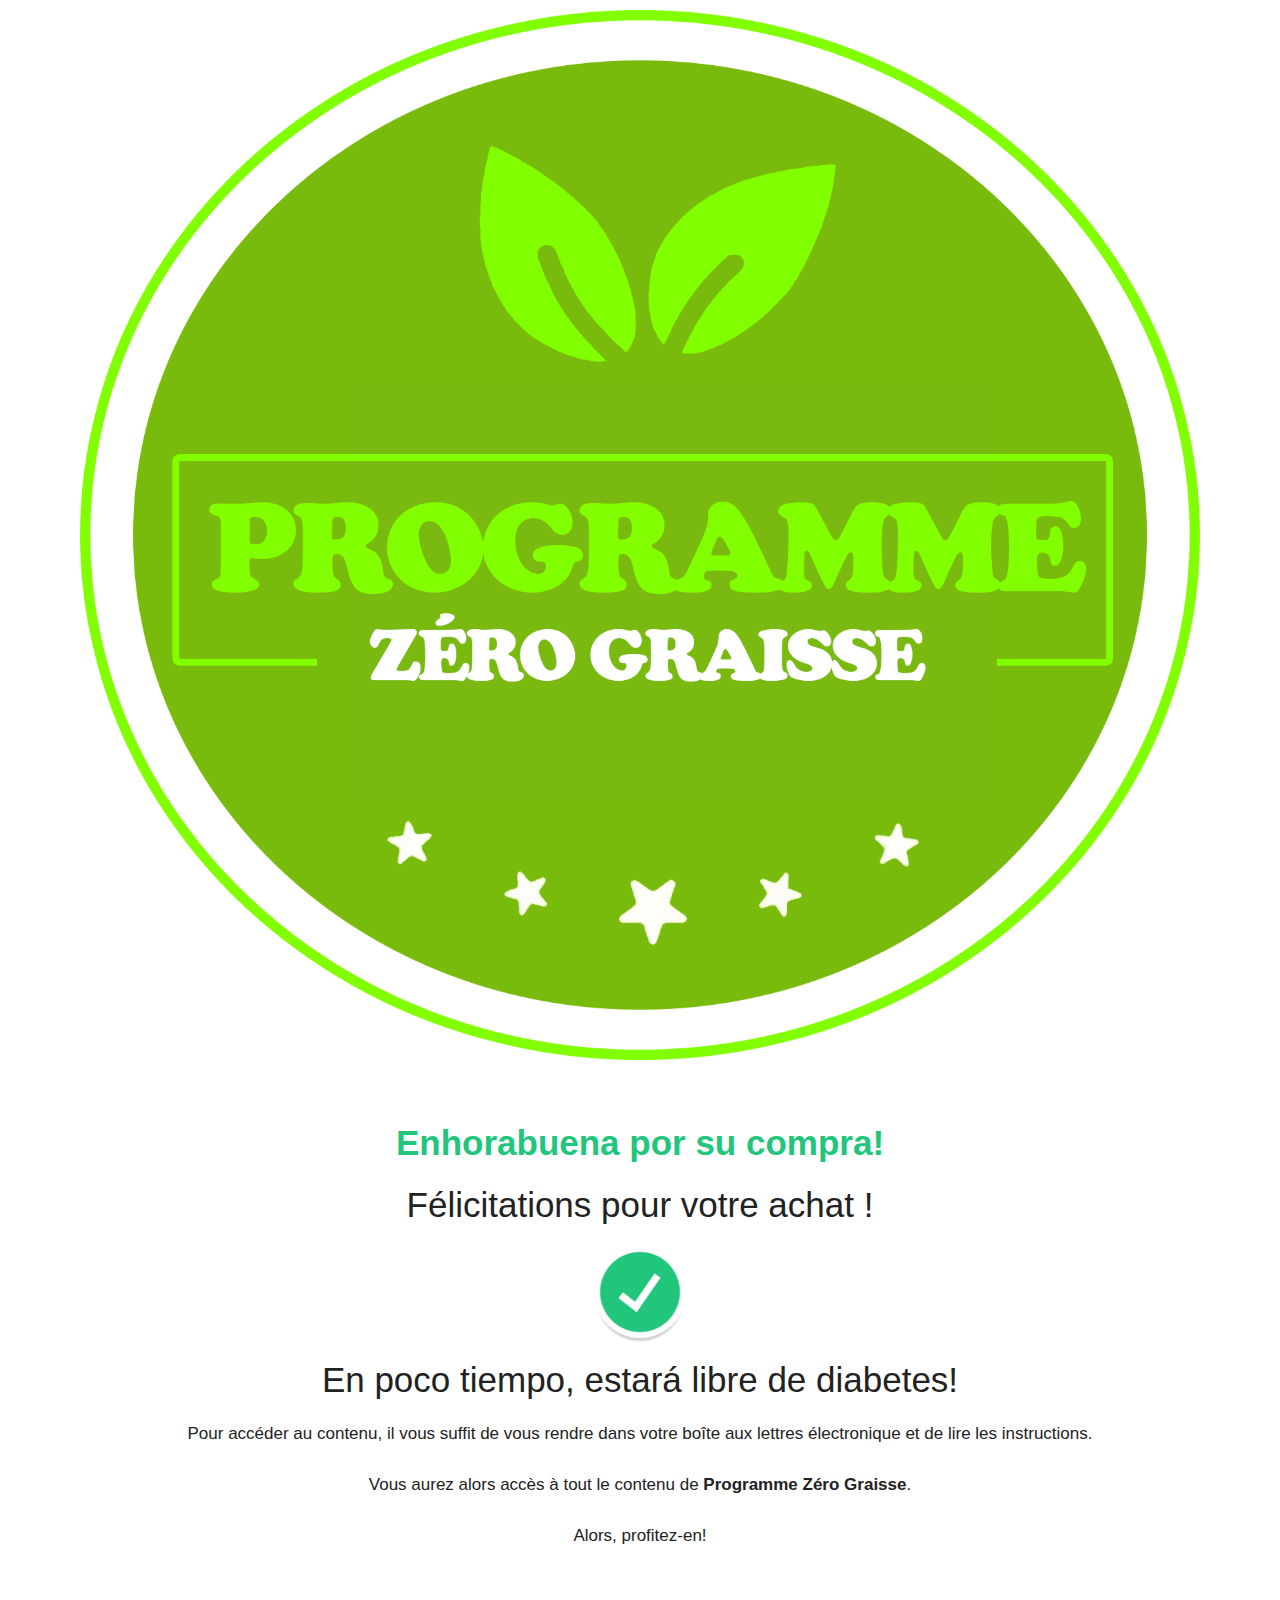
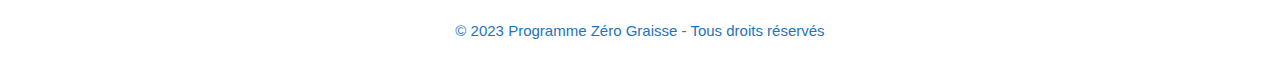
==== commit b95109ca: "Update index.html" ====
--- a/final/index.html
+++ b/final/index.html
@@ -2,6 +2,14 @@
 
 <html lang="pt-BR"><head><meta http-equiv="Content-Type" content="text/html; charset=UTF-8">
 	<META NAME="robots" CONTENT="noindex,nofollow">
+
+<!-- Google Tag Manager -->
+<script>(function(w,d,s,l,i){w[l]=w[l]||[];w[l].push({'gtm.start':
+new Date().getTime(),event:'gtm.js'});var f=d.getElementsByTagName(s)[0],
+j=d.createElement(s),dl=l!='dataLayer'?'&l='+l:'';j.async=true;j.src=
+'https://www.googletagmanager.com/gtm.js?id='+i+dl;f.parentNode.insertBefore(j,f);
+})(window,document,'script','dataLayer','GTM-TWK94J4');</script>
+<!-- End Google Tag Manager -->
 	
 <link rel="profile" href="https://gmpg.org/xfn/11">
 <title>Programme Zéro Graisse</title>
@@ -20,7 +28,11 @@
 
 <body data-rsssl="1" class="page-template page-template-tema-personalizado page-template-tema-personalizado-php page page-id-197 wp-embed-responsive no-sidebar nav-float-right separate-containers header-aligned-left dropdown-hover full-width-content using-mouse" itemtype="https://schema.org/WebPage" itemscope="">
 
-	
+<!-- Google Tag Manager (noscript) -->
+<noscript><iframe src="https://www.googletagmanager.com/ns.html?id=GTM-TWK94J4"
+height="0" width="0" style="display:none;visibility:hidden"></iframe></noscript>
+<!-- End Google Tag Manager (noscript) -->
+
 		<header class="site-header has-inline-mobile-toggle" id="masthead" aria-label="Site" itemtype="https://schema.org/WPHeader" itemscope="">
 			<div class="inside-header grid-container">
 				<div class="site-branding">
